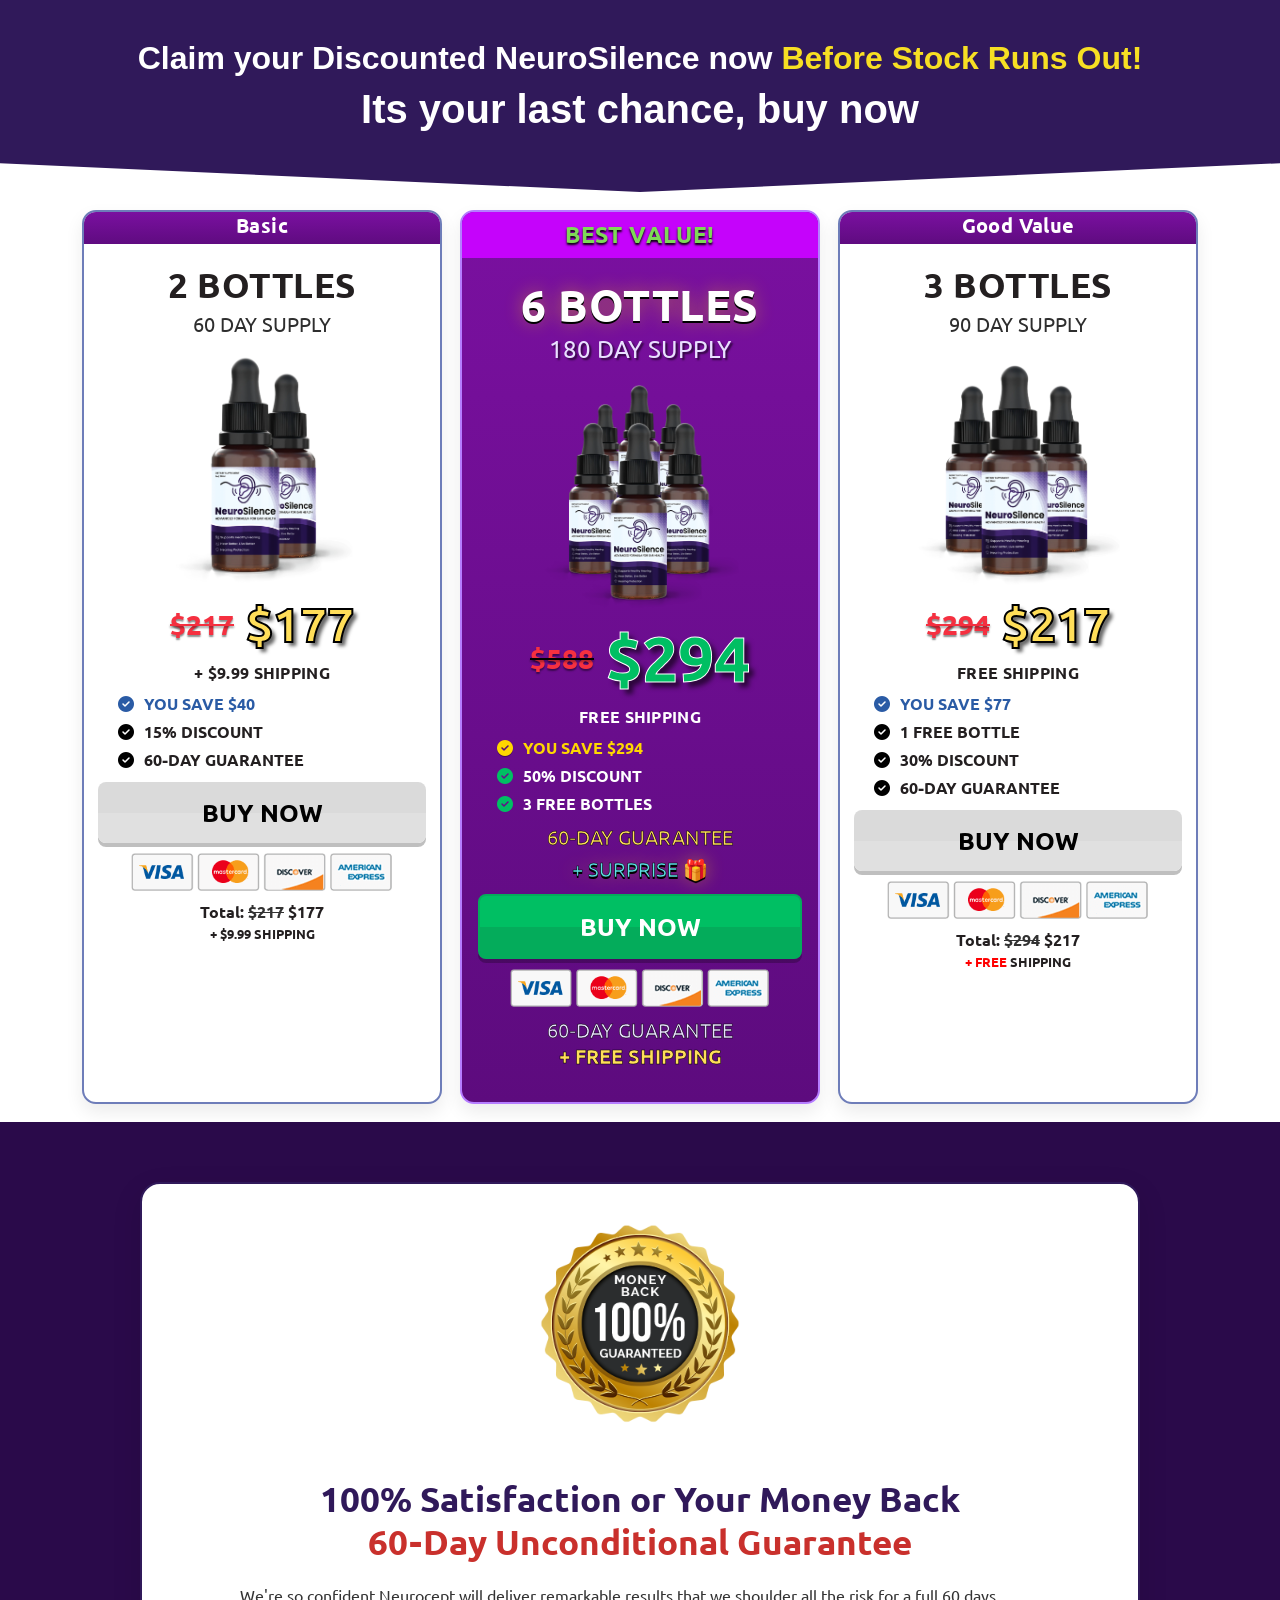
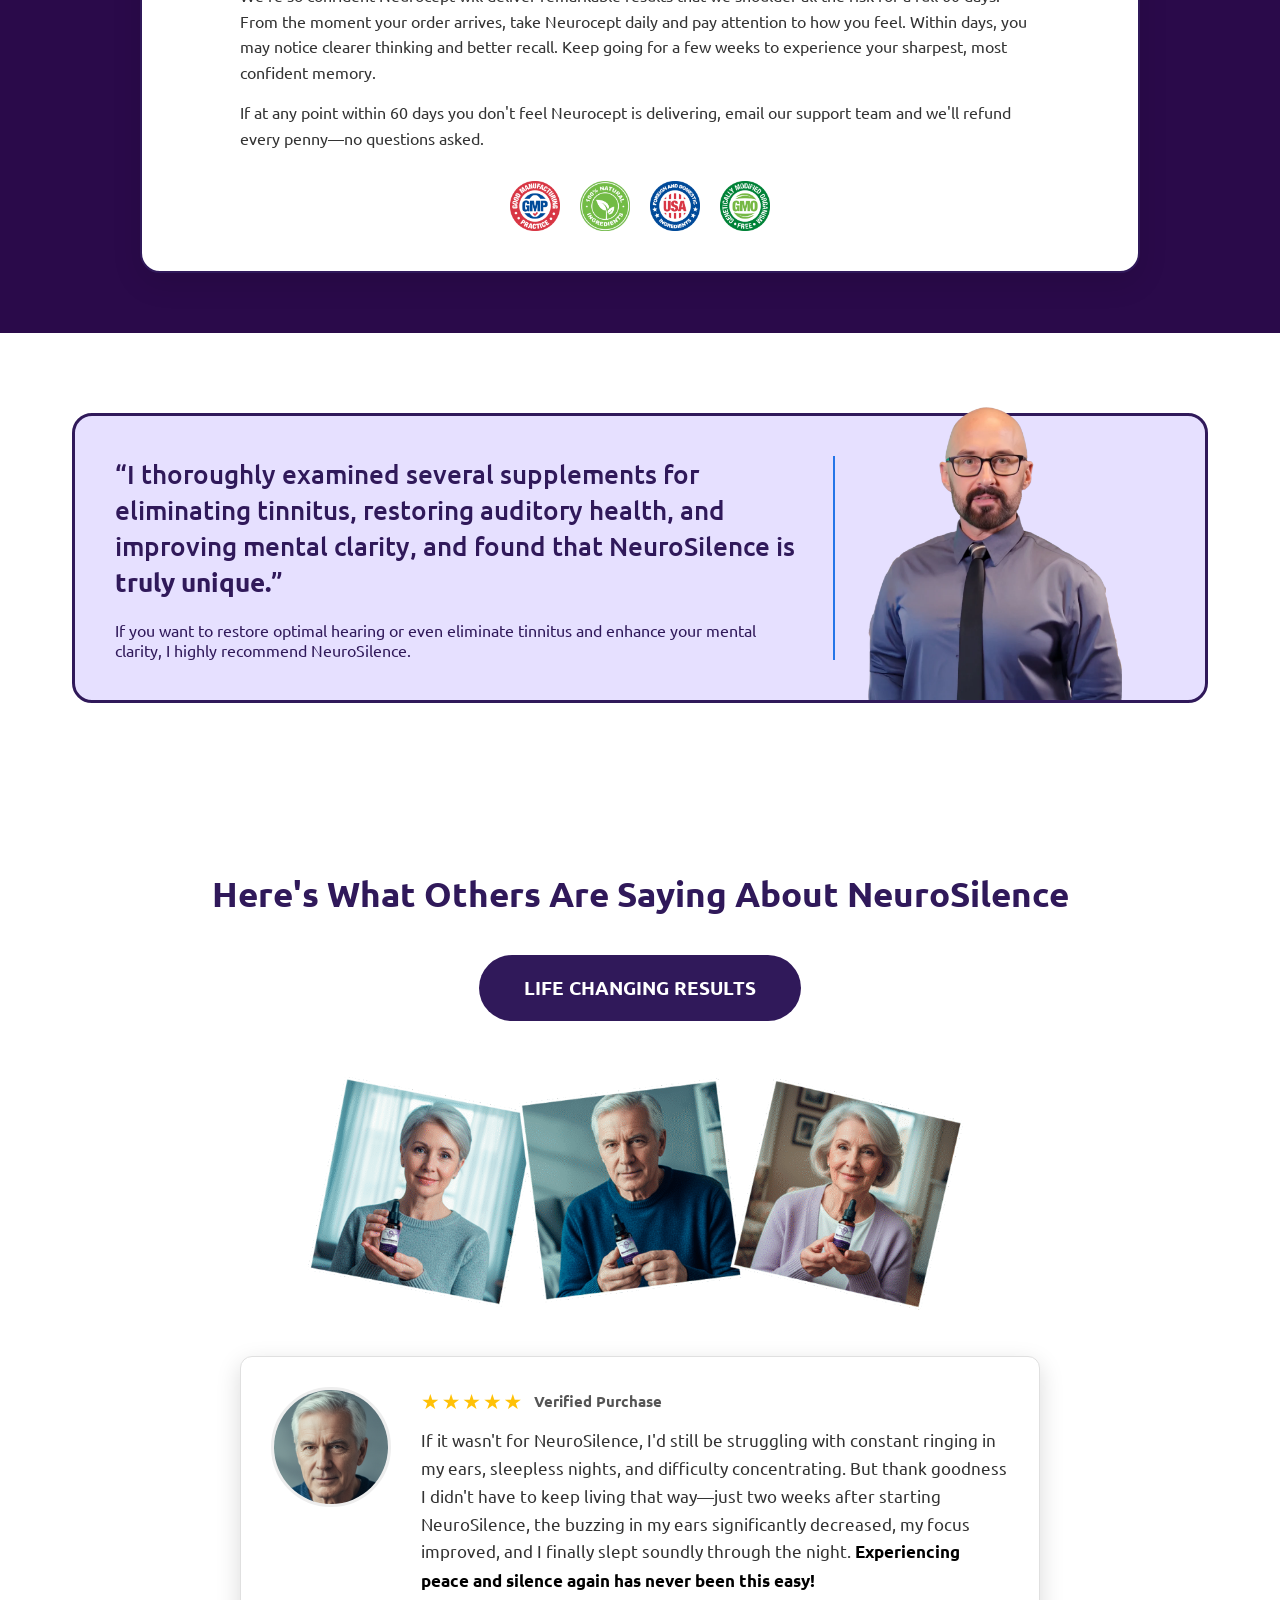
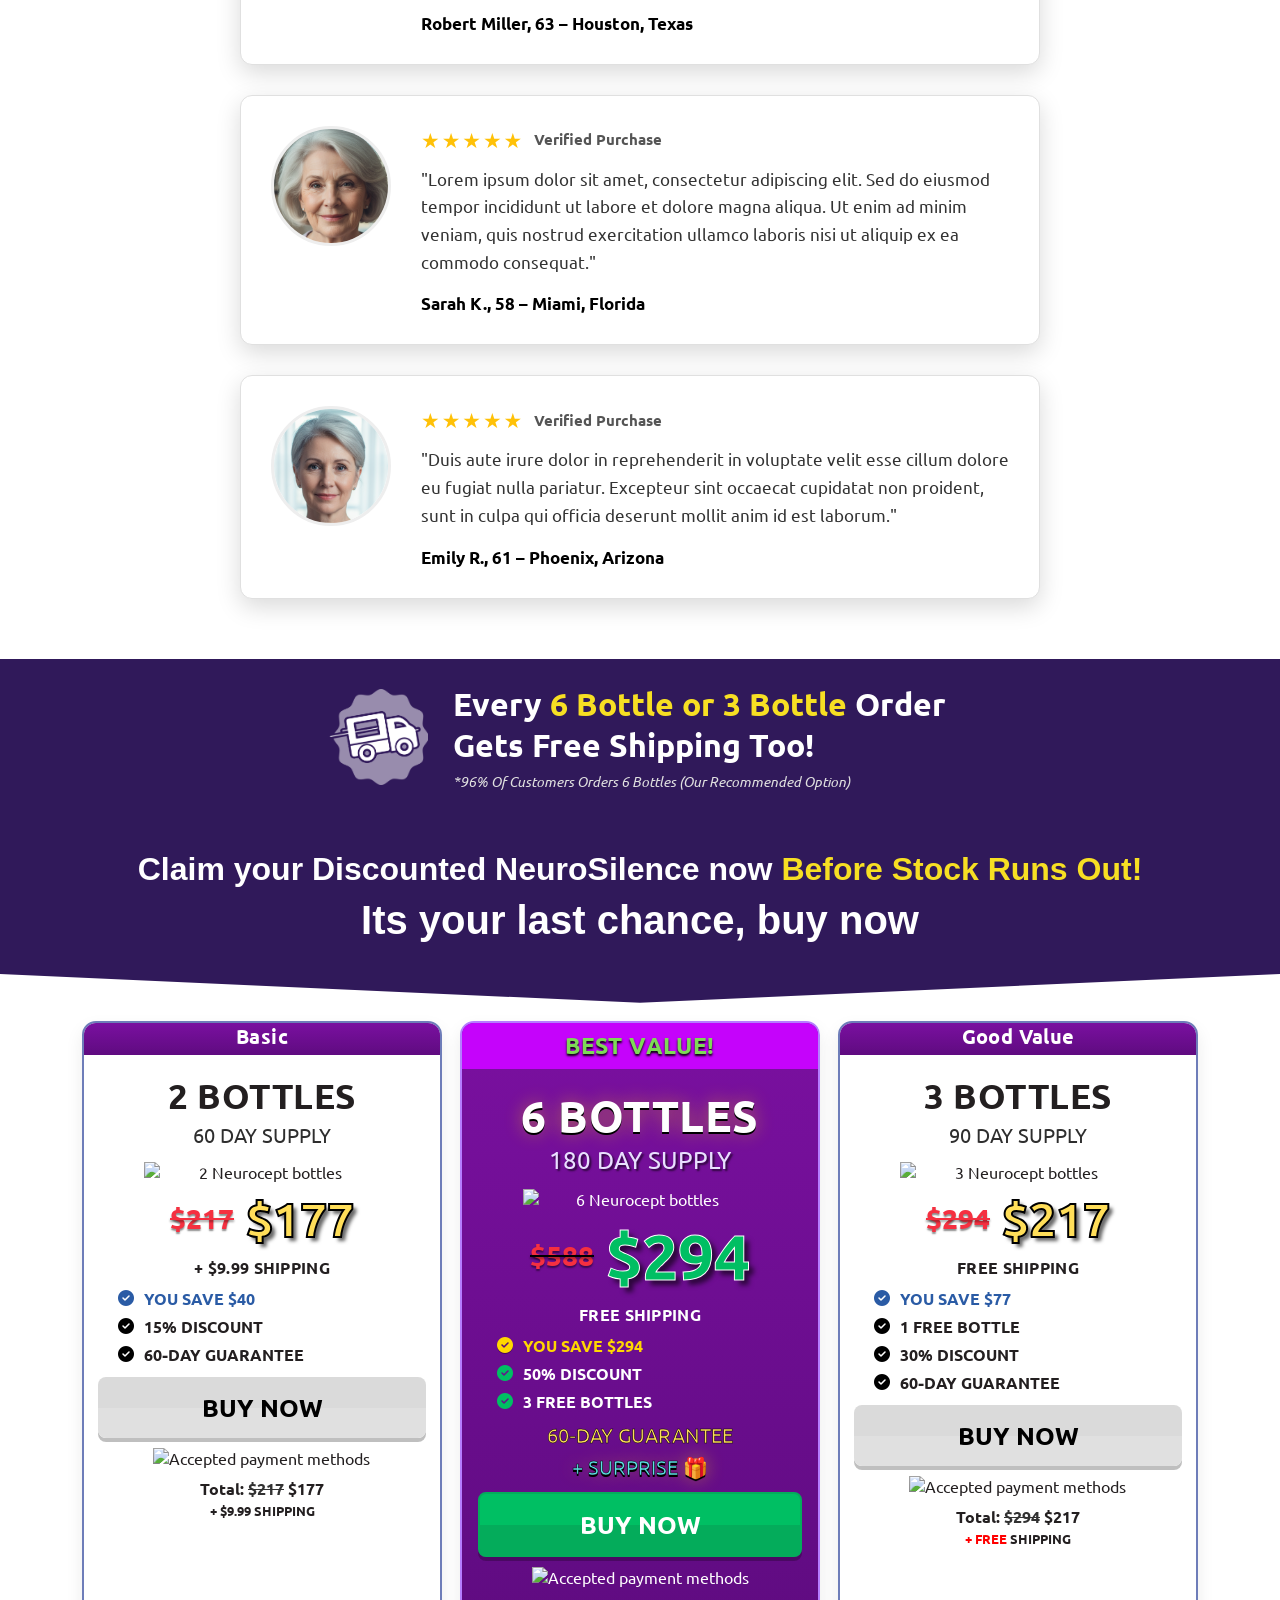
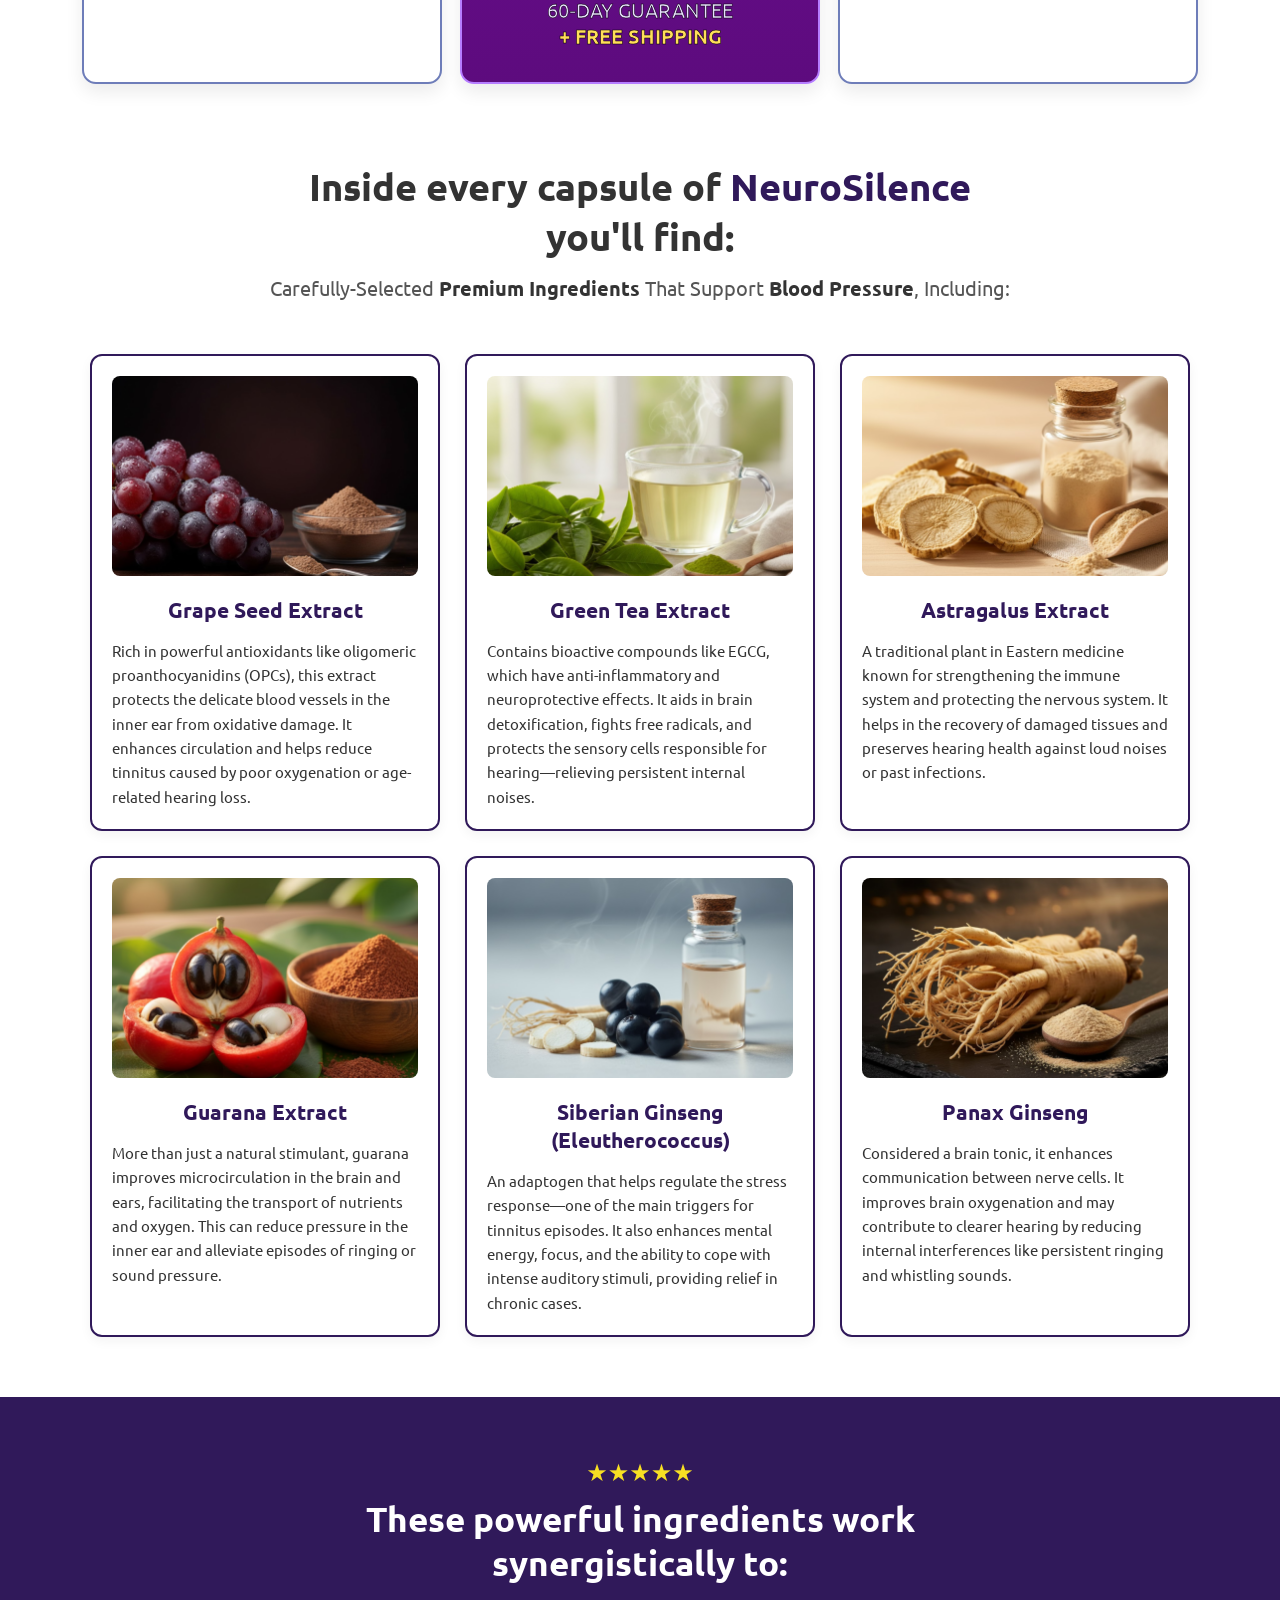
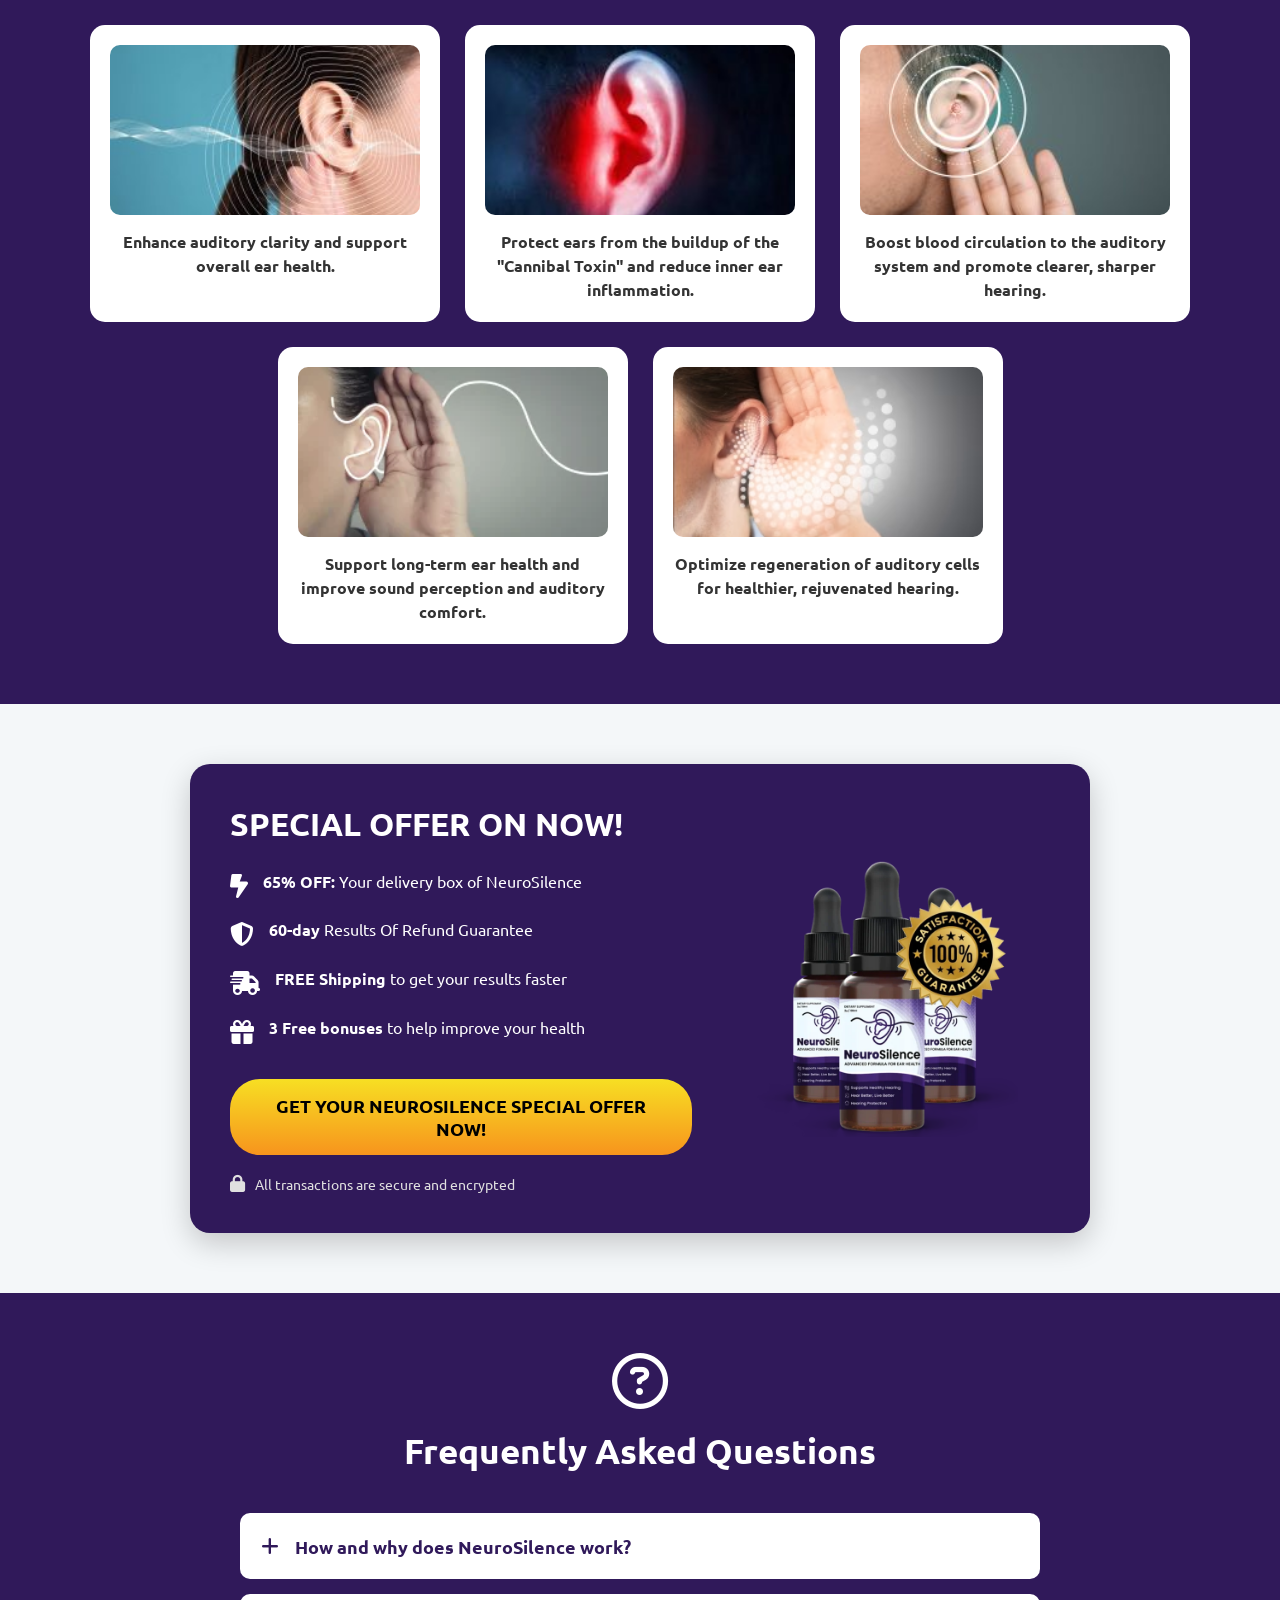
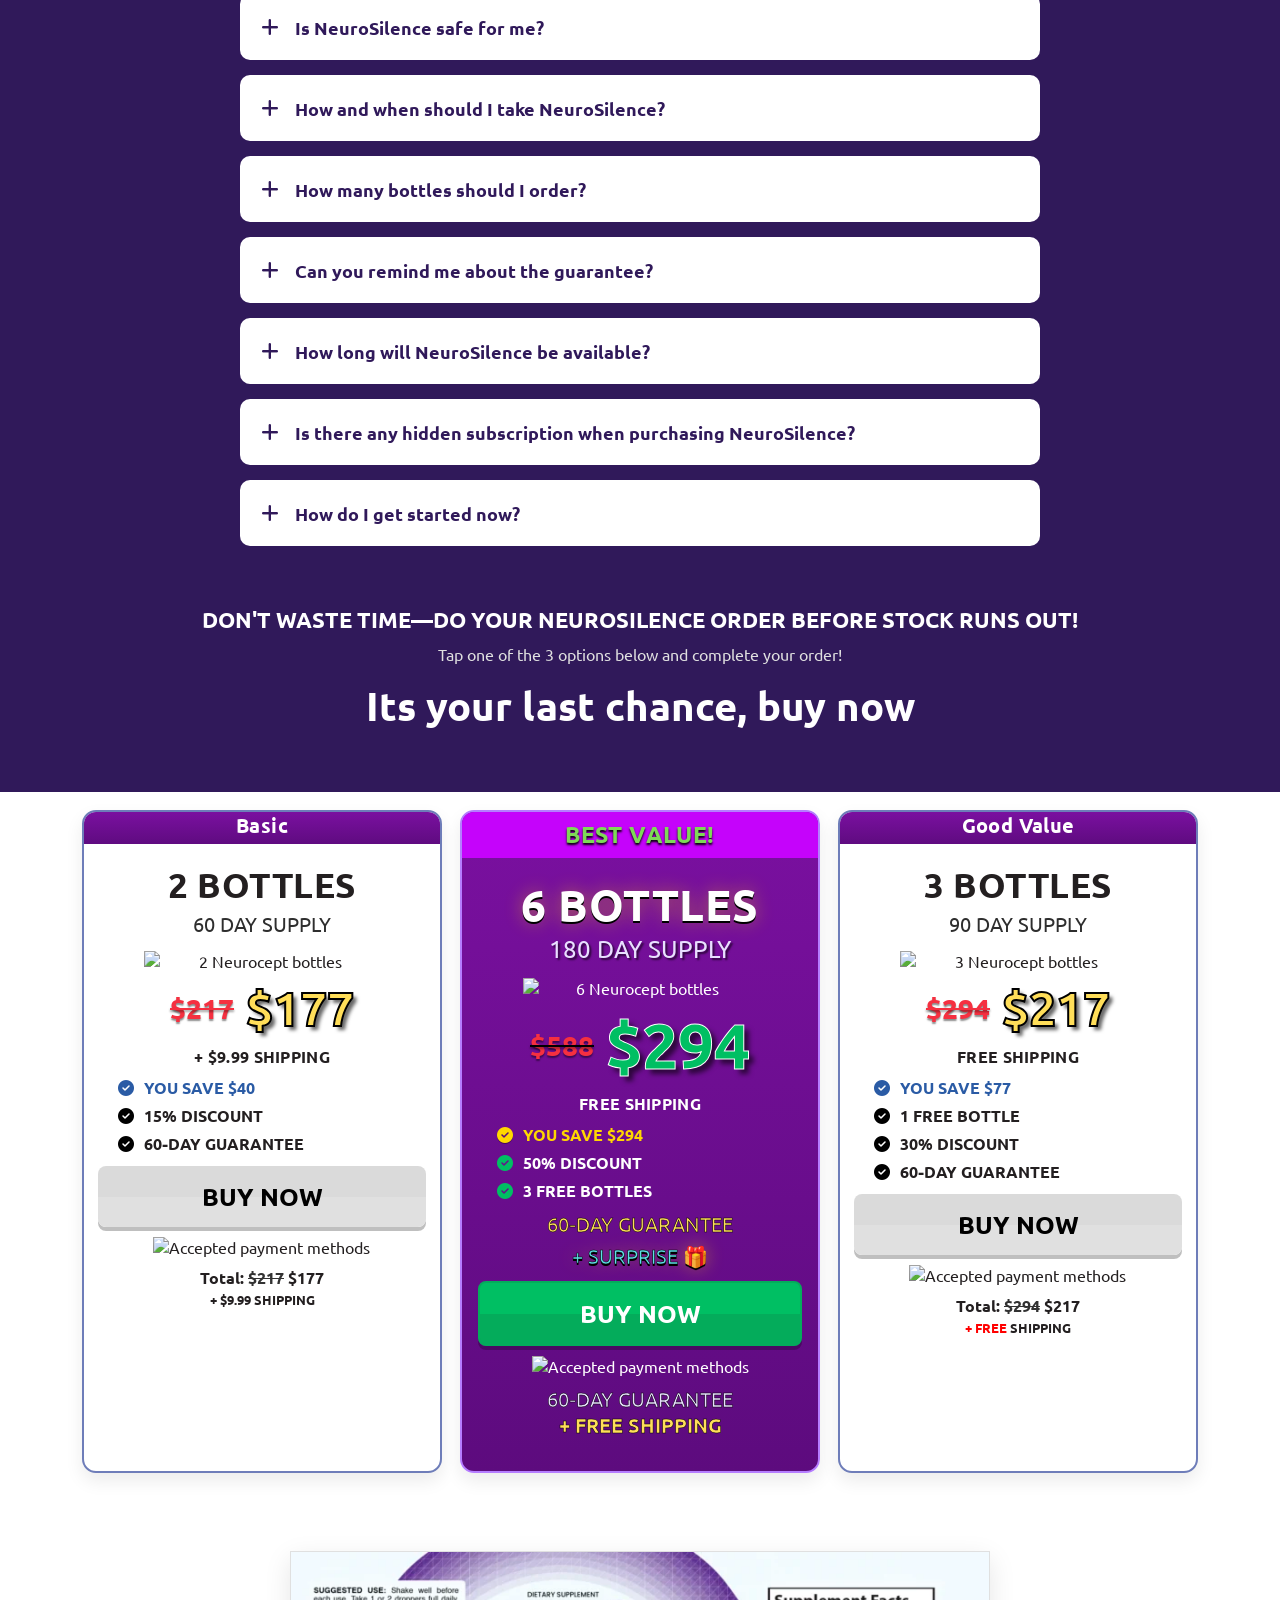
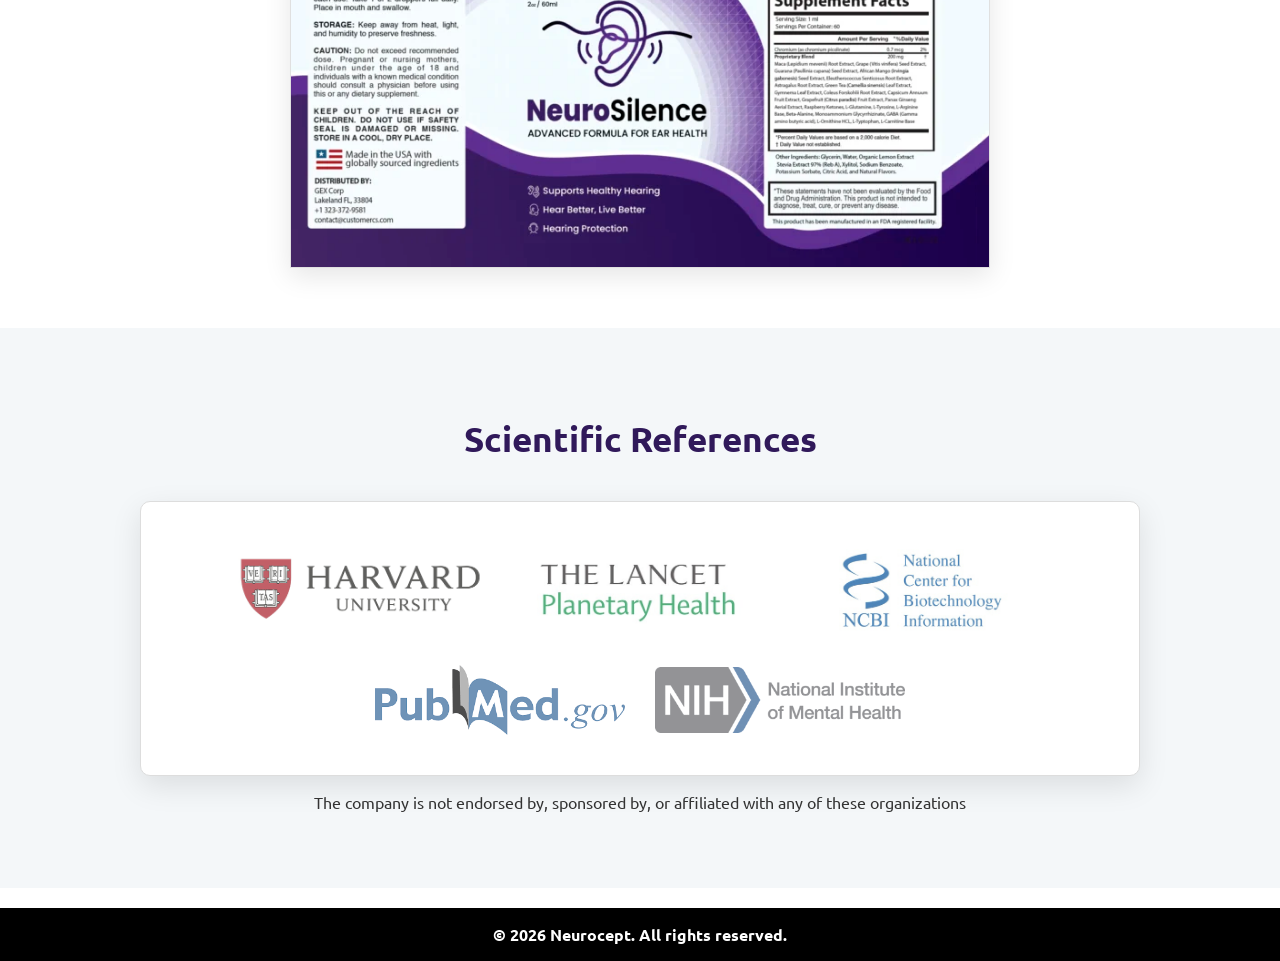
==== emag.html @ 7d9a9210 "Primeiro commit" ====
<!DOCTYPE html><html lang="en"><head>
    <meta charset="UTF-8">
    <meta name="viewport" content="width=device-width, initial-scale=1">
    <title>Neuro Silence</title>
    <meta name="description" content="Exclusive US DTC offers for Neurocept™. Save up to 50%, free US shipping on select bundles, 60‑Day money‑back guarantee.">
    <link rel="preconnect" href="https://fonts.gstatic.com" crossorigin="">
    <link href="https://fonts.googleapis.com/css2?family=Ubuntu:wght@400;700;800&display=swap" rel="stylesheet">
    <link rel="stylesheet" href="css/all.min_1.css">
    <link rel="stylesheet" href="css/styles.css">
    <base target="_top">
</head>

<body>
    <section class="promo-banner">
        <div class="banner-content">
            <h2>Claim your Discounted NeuroSilence now <span class="highlight">Before Stock Runs Out!</span></h2>
            <p>Its your last chance, buy now</p>
        </div>
    </section>

    <div class="ofertas-container" role="list" aria-label="Product bundles">

        <!-- LEFT: 2 bottles -->
        <article class="card card--side card--left" role="listitem" aria-labelledby="h-2b">
            <div class="card__kicker-less" id="h-2b">Basic</div>
            <div class="mobile" aria-label="2 bottles bundle">
                <div class="pote-mobile">
                    <div class="h3">2 BOTTLES</div>
                    <div class="sub">60 DAY SUPPLY</div>
                    <img class="pote" src="images/2.png" alt="2 Neurocept bottles">
                </div>
                <div class="pote-mobile">
                    <div style="display:flex;justify-content:center;align-items:center;gap:12px">
                        <div class="was"><s>$217</s></div>
                        <p class="now now--yellow" aria-label="Now one hundred and seventy seven dollars">$177</p>
                    </div>
                    <div class="ship">+ <strong>$9.99</strong> SHIPPING</div>
                    <ul class="bullets" aria-label="Key benefits">
                        <li style="color:#2a5ba5"><i class="fa-solid fa-circle-check check check--blue" aria-hidden="true"></i>YOU SAVE $40</li>
                        <li><i class="fa-solid fa-circle-check check check--black" aria-hidden="true"></i>15% DISCOUNT
                        </li>
                        <li><i class="fa-solid fa-circle-check check check--black" aria-hidden="true"></i>60‑DAY
                            GUARANTEE</li>
                    </ul>
                </div>
            </div>
            <a class="btn" href="#" data-click-path="/click/1" aria-label="Buy 2 bottles now">BUY NOW</a>
            <div class="cards-pay" aria-hidden="true">
                <img src="images/cards.webp" alt="Accepted payment methods">
            </div>
            <div class="total">Total: <s>$217</s> <strong>$177</strong> <br><small>+ $9.99 SHIPPING</small></div>
        </article>

        <!-- CENTER: 6 bottles (BEST VALUE) -->
        <article class="card card--best" role="listitem" aria-labelledby="h-6b">
            <div class="card__kickermain">BEST VALUE!</div>
            <div class="card__inner">
                <div class="mobile" aria-label="6 bottles bundle">
                    <div class="pote-mobile">
                        <div class="h3 h3--xl surprise-bounce" id="h-6b">6 BOTTLES</div>
                        <div class="sub-main">180 DAY SUPPLY</div>
                        <img class="pote" src="images/6.png" alt="6 Neurocept bottles">
                    </div>
                    <div class="pote-mobile">
                        <div style="display:flex;justify-content:center;align-items:center;gap:12px">
                            <div class="was"><s style="text-decoration-color:black">$588</s></div>
                            <p class="now now--green" aria-label="Now two hundred and ninety four dollars">$294</p>
                        </div>
                        <div class="ship"><strong>FREE <span style="color:white">SHIPPING</span></strong></div>
                        <ul class="bullets">
                            <li style="color:#ffd700"><i class="fa-solid fa-circle-check check check--yellow" aria-hidden="true"></i>YOU SAVE $294</li>
                            <li><i class="fa-solid fa-circle-check check check--green" aria-hidden="true"></i>50%
                                DISCOUNT</li>
                            <li><i class="fa-solid fa-circle-check check check--green" aria-hidden="true"></i>3 FREE
                                BOTTLES</li>
                        </ul>
                        <div class="sub" style="color:var(--yellow);margin:10px 0 4px;-webkit-text-stroke:.5px #000">
                            60‑DAY GUARANTEE</div>
                        <div class="sub surprise-bounce" style="color:#5CE1E6;-webkit-text-stroke:.5px #000">+ SURPRISE
                            🎁</div>
                    </div>
                </div>
                <a class="btn btn--green" href="#" data-click-path="/click/2" aria-label="Buy 6 bottles now">BUY
                    NOW</a>
                <div class="cards-pay" aria-hidden="true">
                    <img src="images/cards.webp" alt="Accepted payment methods">
                </div>
                <div class="sub" style="color:#e9e0ff;margin-top:8px;-webkit-text-stroke:.5px #000">60‑DAY GUARANTEE
                    <br><strong style="color: var(--yellow)">+ FREE SHIPPING</strong>
                </div>
            </div>
        </article>

        <!-- RIGHT: 3 bottles -->
        <article class="card card--side card--right" role="listitem" aria-labelledby="h-3b">
            <div class="card__kicker" id="h-3b">Good Value</div>
            <div class="mobile" aria-label="3 bottles bundle">
                <div class="pote-mobile">
                    <div class="h3">3 BOTTLES</div>
                    <div class="sub">90 DAY SUPPLY</div>
                    <img class="pote" src="images/3.png" alt="3 Neurocept bottles">
                </div>
                <div class="pote-mobile">
                    <div style="display:flex;justify-content:center;align-items:center;gap:12px">
                        <div class="was"><s>$294</s></div>
                        <p class="now now--yellow" aria-label="Now two hundred and seventeen dollars">$217</p>
                    </div>
                    <div class="ship"><strong>FREE SHIPPING</strong></div>
                    <ul class="bullets">
                        <li style="color:#2a5ba5"><i class="fa-solid fa-circle-check check check--blue" aria-hidden="true"></i>YOU SAVE $77</li>
                        <li><i class="fa-solid fa-circle-check check check--black" aria-hidden="true"></i>1 FREE BOTTLE
                        </li>
                        <li><i class="fa-solid fa-circle-check check check--black" aria-hidden="true"></i>30% DISCOUNT
                        </li>
                        <li><i class="fa-solid fa-circle-check check check--black" aria-hidden="true"></i>60‑DAY
                            GUARANTEE</li>
                    </ul>
                </div>
            </div>
            <a class="btn" href="#" data-click-path="/click/3" aria-label="Buy 3 bottles now">BUY NOW</a>
            <div class="cards-pay" aria-hidden="true">
                <img src="images/cards.webp" alt="Accepted payment methods">
            </div>
            <div class="total">Total: <s>$294</s> <strong>$217</strong> <br><small><span style="color:red">+ FREE</span>
                    SHIPPING</small></div>
        </article>

    </div>

    <section class="guarantee-section" aria-labelledby="g-title">
        <div class="guarantee-container">

            <div class="guarantee-badge">
                <img src="images/guarantee-badge.webp" alt="60‑day Guarantee Badge">
            </div>

            <h2 id="g-title" class="guarantee-title">100% Satisfaction or Your Money Back<br>
                <span class="red-highlight">60‑Day Unconditional Guarantee</span>
            </h2>

            <div class="guarantee-text">
                <p>We're so confident Neurocept will deliver remarkable results that we shoulder all the risk for a
                    full 60 days. From the moment your order arrives, take Neurocept daily and pay attention to how
                    you feel. Within days, you may notice clearer thinking and better recall. Keep going for a few
                    weeks to experience your sharpest, most confident memory.</p>
                <p>If at any point within 60 days you don't feel Neurocept is delivering, email our support team and
                    we'll refund every penny—no questions asked.</p>
            </div>

            <div class="trust-badges" aria-label="Trust badges">
                <img src="images/gmp.png" alt="GMP Certified">
                <img src="images/nat.png" alt="Natural Ingredients">
                <img src="images/foreign.png" alt="Made in USA">
                <img src="images/gmo.png" alt="Non‑GMO">
            </div>

        </div>
    </section>

    <section class="expert-endorsement section-padding">
        <div class="container">
            <div class="endorsement-box">

                <div class="endorsement-text">
                    <p class="quote">
                        “I thoroughly examined several supplements for eliminating tinnitus, restoring auditory health,
                        and improving mental clarity, and found that NeuroSilence is <strong>truly unique.</strong>”
                    </p>
                    <p class="recommendation">
                        If you want to restore optimal hearing or even eliminate tinnitus and enhance your mental
                        clarity, I highly recommend NeuroSilence.
                    </p>
                </div>

                <div class="endorsement-image">
                    <img src="images/expert.webp" alt="Especialista em Saúde Auditiva">
                </div>

            </div>
        </div>
    </section>

    <section class="social-proof-section">
        <div class="container">

            <div class="social-proof-header">
                <h2 class="section-title">Here's What Others Are Saying About NeuroSilence</h2>
                <p class="section-badge">Life Changing Results</p>
            </div>

            <div class="testimonial-image-cluster">
                <img src="images/img.png" alt="Clientes Satisfeitos NeuroSilence">
            </div>

            <div class="testimonial-list">

                <div class="testimonial-card">
                    <div class="testimonial-avatar">
                        <img src="images/man.png" alt="Robert Miller">
                    </div>
                    <div class="testimonial-content">
                        <div class="rating-header">
                            <span class="stars">★★★★★</span>
                            <span class="verified">Verified Purchase</span>
                        </div>
                        <p class="testimonial-text">
                            If it wasn't for NeuroSilence, I'd still be struggling with constant ringing in my ears,
                            sleepless nights, and difficulty concentrating. But thank goodness I didn't have to keep
                            living that way—just two weeks after starting NeuroSilence, the buzzing in my ears
                            significantly decreased, my focus improved, and I finally slept soundly through the night.
                            <strong>Experiencing peace and silence again has never been this easy!</strong>
                        </p>
                        <p class="testimonial-author">
                            Robert Miller, 63 – Houston, Texas
                        </p>
                    </div>
                </div>

                <div class="testimonial-card">
                    <div class="testimonial-avatar">
                        <img src="images/woman.png" alt="Sarah K.">
                    </div>
                    <div class="testimonial-content">
                        <div class="rating-header">
                            <span class="stars">★★★★★</span>
                            <span class="verified">Verified Purchase</span>
                        </div>
                        <p class="testimonial-text">
                            "Lorem ipsum dolor sit amet, consectetur adipiscing elit. Sed do eiusmod tempor incididunt
                            ut labore et dolore magna aliqua. Ut enim ad minim veniam, quis nostrud exercitation ullamco
                            laboris nisi ut aliquip ex ea commodo consequat."
                        </p>
                        <p class="testimonial-author">
                            Sarah K., 58 – Miami, Florida
                        </p>
                    </div>
                </div>

                <div class="testimonial-card">
                    <div class="testimonial-avatar">
                        <img src="images/woman2.png" alt="Emily R.">
                    </div>
                    <div class="testimonial-content">
                        <div class="rating-header">
                            <span class="stars">★★★★★</span>
                            <span class="verified">Verified Purchase</span>
                        </div>
                        <p class="testimonial-text">
                            "Duis aute irure dolor in reprehenderit in voluptate velit esse cillum dolore eu fugiat
                            nulla pariatur. Excepteur sint occaecat cupidatat non proident, sunt in culpa qui officia
                            deserunt mollit anim id est laborum."
                        </p>
                        <p class="testimonial-author">
                            Emily R., 61 – Phoenix, Arizona
                        </p>
                    </div>
                </div>

            </div>
        </div>
    </section>

    <section class="shipping-promo-section">
        <div class="container">
            <div class="shipping-promo-content">
                <div class="shipping-icon">
                    <img src="images/carro.webp" alt="Frete Grátis">
                </div>
                <div class="shipping-text">
                    <p class="main-text">Every <strong>6 Bottle or 3 Bottle</strong> Order Gets Free Shipping Too!</p>
                    <p class="sub-text">*96% Of Customers Orders 6 Bottles (Our Recommended Option)</p>
                </div>
            </div>
        </div>
    </section>

    <section class="promo-banner">
        <div class="banner-content">
            <h2>Claim your Discounted NeuroSilence now <span class="highlight">Before Stock Runs Out!</span></h2>
            <p>Its your last chance, buy now</p>
        </div>
    </section>

    <div class="ofertas-container" role="list" aria-label="Product bundles">

        <!-- LEFT: 2 bottles -->
        <article class="card card--side card--left" role="listitem" aria-labelledby="h-2b">
            <div class="card__kicker-less" id="h-2b">Basic</div>
            <div class="mobile" aria-label="2 bottles bundle">
                <div class="pote-mobile">
                    <div class="h3">2 BOTTLES</div>
                    <div class="sub">60 DAY SUPPLY</div>
                    <img class="pote" src="2.png" alt="2 Neurocept bottles">
                </div>
                <div class="pote-mobile">
                    <div style="display:flex;justify-content:center;align-items:center;gap:12px">
                        <div class="was"><s>$217</s></div>
                        <p class="now now--yellow" aria-label="Now one hundred and seventy seven dollars">$177</p>
                    </div>
                    <div class="ship">+ <strong>$9.99</strong> SHIPPING</div>
                    <ul class="bullets" aria-label="Key benefits">
                        <li style="color:#2a5ba5"><i class="fa-solid fa-circle-check check check--blue" aria-hidden="true"></i>YOU SAVE $40</li>
                        <li><i class="fa-solid fa-circle-check check check--black" aria-hidden="true"></i>15% DISCOUNT
                        </li>
                        <li><i class="fa-solid fa-circle-check check check--black" aria-hidden="true"></i>60‑DAY
                            GUARANTEE</li>
                    </ul>
                </div>
            </div>
            <a class="btn" href="https://lp.neutrau.site/click/1" aria-label="Buy 2 bottles now">BUY NOW</a>
            <div class="cards-pay" aria-hidden="true">
                <img src="cards.webp" alt="Accepted payment methods">
            </div>
            <div class="total">Total: <s>$217</s> <strong>$177</strong> <br><small>+ $9.99 SHIPPING</small></div>
        </article>

        <!-- CENTER: 6 bottles (BEST VALUE) -->
        <article class="card card--best" role="listitem" aria-labelledby="h-6b">
            <div class="card__kickermain">BEST VALUE!</div>
            <div class="card__inner">
                <div class="mobile" aria-label="6 bottles bundle">
                    <div class="pote-mobile">
                        <div class="h3 h3--xl surprise-bounce" id="h-6b">6 BOTTLES</div>
                        <div class="sub-main">180 DAY SUPPLY</div>
                        <img class="pote" src="6.png" alt="6 Neurocept bottles">
                    </div>
                    <div class="pote-mobile">
                        <div style="display:flex;justify-content:center;align-items:center;gap:12px">
                            <div class="was"><s style="text-decoration-color:black">$588</s></div>
                            <p class="now now--green" aria-label="Now two hundred and ninety four dollars">$294</p>
                        </div>
                        <div class="ship"><strong>FREE <span style="color:white">SHIPPING</span></strong></div>
                        <ul class="bullets">
                            <li style="color:#ffd700"><i class="fa-solid fa-circle-check check check--yellow" aria-hidden="true"></i>YOU SAVE $294</li>
                            <li><i class="fa-solid fa-circle-check check check--green" aria-hidden="true"></i>50%
                                DISCOUNT</li>
                            <li><i class="fa-solid fa-circle-check check check--green" aria-hidden="true"></i>3 FREE
                                BOTTLES</li>
                        </ul>
                        <div class="sub" style="color:var(--yellow);margin:10px 0 4px;-webkit-text-stroke:.5px #000">
                            60‑DAY GUARANTEE</div>
                        <div class="sub surprise-bounce" style="color:#5CE1E6;-webkit-text-stroke:.5px #000">+ SURPRISE
                            🎁</div>
                    </div>
                </div>
                <a class="btn btn--green" href="https://lp.neutrau.site/click/2" aria-label="Buy 6 bottles now">BUY
                    NOW</a>
                <div class="cards-pay" aria-hidden="true">
                    <img src="cards.webp" alt="Accepted payment methods">
                </div>
                <div class="sub" style="color:#e9e0ff;margin-top:8px;-webkit-text-stroke:.5px #000">60‑DAY GUARANTEE
                    <br><strong style="color: var(--yellow)">+ FREE SHIPPING</strong>
                </div>
            </div>
        </article>

        <!-- RIGHT: 3 bottles -->
        <article class="card card--side card--right" role="listitem" aria-labelledby="h-3b">
            <div class="card__kicker" id="h-3b">Good Value</div>
            <div class="mobile" aria-label="3 bottles bundle">
                <div class="pote-mobile">
                    <div class="h3">3 BOTTLES</div>
                    <div class="sub">90 DAY SUPPLY</div>
                    <img class="pote" src="3.png" alt="3 Neurocept bottles">
                </div>
                <div class="pote-mobile">
                    <div style="display:flex;justify-content:center;align-items:center;gap:12px">
                        <div class="was"><s>$294</s></div>
                        <p class="now now--yellow" aria-label="Now two hundred and seventeen dollars">$217</p>
                    </div>
                    <div class="ship"><strong>FREE SHIPPING</strong></div>
                    <ul class="bullets">
                        <li style="color:#2a5ba5"><i class="fa-solid fa-circle-check check check--blue" aria-hidden="true"></i>YOU SAVE $77</li>
                        <li><i class="fa-solid fa-circle-check check check--black" aria-hidden="true"></i>1 FREE BOTTLE
                        </li>
                        <li><i class="fa-solid fa-circle-check check check--black" aria-hidden="true"></i>30% DISCOUNT
                        </li>
                        <li><i class="fa-solid fa-circle-check check check--black" aria-hidden="true"></i>60‑DAY
                            GUARANTEE</li>
                    </ul>
                </div>
            </div>
            <a class="btn" href="https://lp.neutrau.site/click/3" aria-label="Buy 3 bottles now">BUY NOW</a>
            <div class="cards-pay" aria-hidden="true">
                <img src="cards.webp" alt="Accepted payment methods">
            </div>
            <div class="total">Total: <s>$294</s> <strong>$217</strong> <br><small><span style="color:red">+ FREE</span>
                    SHIPPING</small></div>
        </article>

    </div>

    <section class="ingredients-section">
        <div class="container">

            <div class="ingredients-header">
                <h2 class="section-title">
                    Inside every capsule of <span>NeuroSilence</span> you'll find:
                </h2>
                <p class="section-subtitle">
                    Carefully-Selected <span>Premium Ingredients</span> That Support <span>Blood Pressure</span>,
                    Including:
                </p>
            </div>

            <div class="ingredients-grid">

                <div class="ingredient-card">
                    <img src="images/grape.png" alt="Grape Seed Extract" class="ingredient-image">
                    <h3 class="ingredient-title">Grape Seed Extract</h3>
                    <p class="ingredient-description">
                        Rich in powerful antioxidants like oligomeric proanthocyanidins (OPCs), this extract protects
                        the delicate blood vessels in the inner ear from oxidative damage. It enhances circulation and
                        helps reduce tinnitus caused by poor oxygenation or age-related hearing loss.
                    </p>
                </div>

                <div class="ingredient-card">
                    <img src="images/greentea.png" alt="Green Tea Extract" class="ingredient-image">
                    <h3 class="ingredient-title">Green Tea Extract</h3>
                    <p class="ingredient-description">
                        Contains bioactive compounds like EGCG, which have anti-inflammatory and neuroprotective
                        effects. It aids in brain detoxification, fights free radicals, and protects the sensory cells
                        responsible for hearing—relieving persistent internal noises.
                    </p>
                </div>

                <div class="ingredient-card">
                    <img src="images/astragalus.png" alt="Astragalus Extract" class="ingredient-image">
                    <h3 class="ingredient-title">Astragalus Extract</h3>
                    <p class="ingredient-description">
                        A traditional plant in Eastern medicine known for strengthening the immune system and protecting
                        the nervous system. It helps in the recovery of damaged tissues and preserves hearing health
                        against loud noises or past infections.
                    </p>
                </div>

                <div class="ingredient-card">
                    <img src="images/guarana.png" alt="Guarana Extract" class="ingredient-image">
                    <h3 class="ingredient-title">Guarana Extract</h3>
                    <p class="ingredient-description">
                        More than just a natural stimulant, guarana improves microcirculation in the brain and ears,
                        facilitating the transport of nutrients and oxygen. This can reduce pressure in the inner ear
                        and alleviate episodes of ringing or sound pressure.
                    </p>
                </div>

                <div class="ingredient-card">
                    <img src="images/siberian.png" alt="Siberian Ginseng" class="ingredient-image">
                    <h3 class="ingredient-title">Siberian Ginseng (Eleutherococcus)</h3>
                    <p class="ingredient-description">
                        An adaptogen that helps regulate the stress response—one of the main triggers for tinnitus
                        episodes. It also enhances mental energy, focus, and the ability to cope with intense auditory
                        stimuli, providing relief in chronic cases.
                    </p>
                </div>

                <div class="ingredient-card">
                    <img src="images/ginseng.png" alt="Panax Ginseng" class="ingredient-image">
                    <h3 class="ingredient-title">Panax Ginseng</h3>
                    <p class="ingredient-description">
                        Considered a brain tonic, it enhances communication between nerve cells. It improves brain
                        oxygenation and may contribute to clearer hearing by reducing internal interferences like
                        persistent ringing and whistling sounds.
                    </p>
                </div>

            </div>
        </div>
    </section>

    <section class="benefits-section">
        <div class="container">

            <div class="benefits-header">
                <p class="stars">★★★★★</p>
                <h2 class="section-title">These powerful ingredients work synergistically to:</h2>
            </div>

            <div class="benefits-grid">

                <div class="benefit-card">
                    <img src="images/enhance.jpg" alt="Auditory Clarity" class="benefit-image">
                    <p class="benefit-description">
                        Enhance auditory clarity and support overall ear health.
                    </p>
                </div>

                <div class="benefit-card">
                    <img src="images/protect.jpeg" alt="Protect Ears" class="benefit-image">
                    <p class="benefit-description">
                        Protect ears from the buildup of the "Cannibal Toxin" and reduce inner ear inflammation.
                    </p>
                </div>

                <div class="benefit-card">
                    <img src="images/boostblood.jpg" alt="Blood Circulation" class="benefit-image">
                    <p class="benefit-description">
                        Boost blood circulation to the auditory system and promote clearer, sharper hearing.
                    </p>
                </div>

                <div class="benefit-card">
                    <img src="images/supportlong.webp" alt="Long-term Health" class="benefit-image">
                    <p class="benefit-description">
                        Support long-term ear health and improve sound perception and auditory comfort.
                    </p>
                </div>

                <div class="benefit-card">
                    <img src="images/optimize.avif" alt="Cell Regeneration" class="benefit-image">
                    <p class="benefit-description">
                        Optimize regeneration of auditory cells for healthier, rejuvenated hearing.
                    </p>
                </div>

            </div>
        </div>
    </section>

    <section class="special-offer-section">
        <div class="offer-box">

            <div class="offer-content">
                <h2 class="offer-title">SPECIAL OFFER ON NOW!</h2>

                <ul class="offer-features">
                    <li>
                        <i class="offer-icon fa-solid fa-bolt-lightning"></i>
                        <p><strong>65% OFF:</strong> Your delivery box of NeuroSilence</p>
                    </li>
                    <li>
                        <i class="offer-icon fa-solid fa-shield-halved"></i>
                        <p><strong>60-day</strong> Results Of Refund Guarantee</p>
                    </li>
                    <li>
                        <i class="offer-icon fa-solid fa-truck-fast"></i>
                        <p><strong>FREE Shipping</strong> to get your results faster</p>
                    </li>
                    <li>
                        <i class="offer-icon fa-solid fa-gift"></i>
                        <p><strong>3 Free bonuses</strong> to help improve your health</p>
                    </li>
                </ul>

                <a href="https://lp.neutrau.site/click/2" class="offer-cta-button">GET YOUR NEUROSILENCE SPECIAL OFFER
                    NOW!</a>

                <div class="offer-security">
                    <i class="offer-icon-small fa-solid fa-lock"></i>
                    <p>All transactions are secure and encrypted</p>
                </div>
            </div>

            <div class="offer-image">
                <img src="images/specialoffer.webp" alt="NeuroSilence Special Offer">
            </div>

        </div>
    </section>

    <section class="faq-section">
        <div class="container">

            <div class="faq-header">
                <i class="faq-icon fa-regular fa-circle-question"></i>
                <h2 class="section-title">Frequently Asked Questions</h2>
            </div>

            <div class="faq-accordion">

                <details class="faq-item">
                    <summary class="faq-question">
                        <span class="icon-wrapper">
                            <i class="icon-plus fa-solid fa-plus"></i>
                            <i class="icon-minus fa-solid fa-minus"></i>
                        </span>
                        <span>How and why does NeuroSilence work?</span>
                    </summary>
                    <div class="faq-answer">
                        <p>NeuroSilence combines neuroprotective amino acids, natural plant extracts, and
                            brain-supporting compounds designed to <b>reduce the intensity of tinnitus and restore
                                internal balance.</b></p>
                        <p>Its formula works on multiple levels: it helps improve circulation in the inner ear,
                            <b>reduces inflammation in auditory pathways, and supports the brain’s ability to filter and
                                process sound correctly.</b>
                        </p>
                        <p>Over time, this may diminish ringing, buzzing, or hissing sounds that disrupt your focus and
                            <b>quality of life.</b>
                        </p>
                    </div>
                </details>

                <details class="faq-item">
                    <summary class="faq-question">
                        <span class="icon-wrapper">
                            <i class="icon-plus fa-solid fa-plus"></i>
                            <i class="icon-minus fa-solid fa-minus"></i>
                        </span>
                        <span>Is NeuroSilence safe for me?</span>
                    </summary>
                    <div class="faq-answer">
                        <p><b>Yes.</b> NeuroSilence <b>is produced in the United States in FDA-registered, GMP-certified
                                facilities.</b> Its formula contains only natural, stimulant-free, and gluten-free
                            ingredients — without any artificial additives or harmful substances.</p>
                        <p><b>All ingredients are rigorously tested for quality and safety</b>, and no significant side
                            effects have been reported by users.</p>
                        <p>However, if you are pregnant, nursing, taking long-term medication, or have a medical
                            condition, we recommend showing the label to your doctor before starting, <b>just as a
                                precaution.</b></p>
                    </div>
                </details>

                <details class="faq-item">
                    <summary class="faq-question">
                        <span class="icon-wrapper">
                            <i class="icon-plus fa-solid fa-plus"></i>
                            <i class="icon-minus fa-solid fa-minus"></i>
                        </span>
                        <span>How and when should I take NeuroSilence?</span>
                    </summary>
                    <div class="faq-answer">
                        <p><b>We recommend taking 1 full dropper daily</b> (or up to 2 if needed). Shake well before
                            each use, <b>place the liquid in your mouth, and swallow.</b></p>
                        <p>This straightforward sublingual delivery method allows <b>for quicker absorption of the
                                active ingredients</b>, helping to reduce internal noise, support healthy hearing, and
                            <b>enhance auditory clarity throughout the day.</b>
                        </p>
                    </div>
                </details>

                <details class="faq-item">
                    <summary class="faq-question">
                        <span class="icon-wrapper">
                            <i class="icon-plus fa-solid fa-plus"></i>
                            <i class="icon-minus fa-solid fa-minus"></i>
                        </span>
                        <span>How many bottles should I order?</span>
                    </summary>
                    <div class="faq-answer">
                        <p>Most of <b>our customers choose the 6-bottle kit</b>—which covers a full 6-month treatment,
                            <b>includes free shipping, and offers the biggest discount per unit.</b>
                        </p>
                        <p>This time frame is ideal for allowing the ingredients to work consistently in your system,
                            reduce tinnitus symptoms, and support long-term brain and hearing function.</p>
                        <p><b>The longer you use it, the more consistent and lasting the results.</b></p>
                    </div>
                </details>

                <details class="faq-item">
                    <summary class="faq-question">
                        <span class="icon-wrapper">
                            <i class="icon-plus fa-solid fa-plus"></i>
                            <i class="icon-minus fa-solid fa-minus"></i>
                        </span>
                        <span>Can you remind me about the guarantee?</span>
                    </summary>
                    <div class="faq-answer">
                        <p>Absolutely! NeuroSilence is backed by <b>an unconditional 60-day guarantee.</b> That means
                            you have two full months to test the product at your own pace.</p>
                        <p>If you don’t experience noticeable improvements in sound clarity, <b>tinnitus reduction, or
                                overall mental calm</b>—or even if you’re simply not satisfied—<b>we’ll refund 100% of
                                your money. No questions asked.</b></p>
                    </div>
                </details>

                <details class="faq-item">
                    <summary class="faq-question">
                        <span class="icon-wrapper">
                            <i class="icon-plus fa-solid fa-plus"></i>
                            <i class="icon-minus fa-solid fa-minus"></i>
                        </span>
                        <span>How long will NeuroSilence be available?</span>
                    </summary>
                    <div class="faq-answer">
                        <p>Our mission is to bring lasting relief to people struggling with tinnitus—especially those
                            who’ve been told to “just live with it.”</p>
                        <p>However, since <b>we use imported natural ingredients</b> and maintain small-batch production
                            for quality control, <b>stock is limited and can run out quickly.</b></p>
                        <p>If you’re seeing this page online, <b>we recommend securing your kit today</b>, while
                            supplies last.</p>
                    </div>
                </details>

                <details class="faq-item">
                    <summary class="faq-question">
                        <span class="icon-wrapper">
                            <i class="icon-plus fa-solid fa-plus"></i>
                            <i class="icon-minus fa-solid fa-minus"></i>
                        </span>
                        <span>Is there any hidden subscription when purchasing NeuroSilence?</span>
                    </summary>
                    <div class="faq-answer">
                        <p><b>Not at all!</b></p>
                        <p>Your purchase is a one-time order, with no automatic renewals, hidden fees, or surprise
                            charges.</p>
                        <p>And if you ever have questions, <b>our support team is ready to assist you with complete
                                transparency and care.</b></p>
                    </div>
                </details>

                <details class="faq-item">
                    <summary class="faq-question">
                        <span class="icon-wrapper">
                            <i class="icon-plus fa-solid fa-plus"></i>
                            <i class="icon-minus fa-solid fa-minus"></i>
                        </span>
                        <span>How do I get started now?</span>
                    </summary>
                    <div class="faq-answer">
                        <p>It’s simple. <b>Click the button below to access our secure checkout page.</b> Select your
                            kit (we recommend the 6-bottle option for best results), fill out your information, and
                            we’ll ship your NeuroSilence supply <b>directly to your door as soon as possible.</b></p>
                    </div>
                </details>

            </div>
            <div class="faq-final-cta">
                <h3 class="cta-title">DON'T WASTE TIME—DO YOUR NEUROSILENCE ORDER BEFORE STOCK RUNS OUT!</h3>
                <p class="cta-subtitle">Tap one of the 3 options below and complete your order!</p>
                <h4 class="cta-main-line">Its your last chance, buy now</h4>
            </div>

        </div>
    </section>

    <div class="ofertas-container" role="list" aria-label="Product bundles">

        <!-- LEFT: 2 bottles -->
        <article class="card card--side card--left" role="listitem" aria-labelledby="h-2b">
            <div class="card__kicker-less" id="h-2b">Basic</div>
            <div class="mobile" aria-label="2 bottles bundle">
                <div class="pote-mobile">
                    <div class="h3">2 BOTTLES</div>
                    <div class="sub">60 DAY SUPPLY</div>
                    <img class="pote" src="2.png" alt="2 Neurocept bottles">
                </div>
                <div class="pote-mobile">
                    <div style="display:flex;justify-content:center;align-items:center;gap:12px">
                        <div class="was"><s>$217</s></div>
                        <p class="now now--yellow" aria-label="Now one hundred and seventy seven dollars">$177</p>
                    </div>
                    <div class="ship">+ <strong>$9.99</strong> SHIPPING</div>
                    <ul class="bullets" aria-label="Key benefits">
                        <li style="color:#2a5ba5"><i class="fa-solid fa-circle-check check check--blue" aria-hidden="true"></i>YOU SAVE $40</li>
                        <li><i class="fa-solid fa-circle-check check check--black" aria-hidden="true"></i>15% DISCOUNT
                        </li>
                        <li><i class="fa-solid fa-circle-check check check--black" aria-hidden="true"></i>60‑DAY
                            GUARANTEE</li>
                    </ul>
                </div>
            </div>
            <a class="btn" href="https://lp.neutrau.site/click/1" aria-label="Buy 2 bottles now">BUY NOW</a>
            <div class="cards-pay" aria-hidden="true">
                <img src="cards.webp" alt="Accepted payment methods">
            </div>
            <div class="total">Total: <s>$217</s> <strong>$177</strong> <br><small>+ $9.99 SHIPPING</small></div>
        </article>

        <!-- CENTER: 6 bottles (BEST VALUE) -->
        <article class="card card--best" role="listitem" aria-labelledby="h-6b">
            <div class="card__kickermain">BEST VALUE!</div>
            <div class="card__inner">
                <div class="mobile" aria-label="6 bottles bundle">
                    <div class="pote-mobile">
                        <div class="h3 h3--xl surprise-bounce" id="h-6b">6 BOTTLES</div>
                        <div class="sub-main">180 DAY SUPPLY</div>
                        <img class="pote" src="6.png" alt="6 Neurocept bottles">
                    </div>
                    <div class="pote-mobile">
                        <div style="display:flex;justify-content:center;align-items:center;gap:12px">
                            <div class="was"><s style="text-decoration-color:black">$588</s></div>
                            <p class="now now--green" aria-label="Now two hundred and ninety four dollars">$294</p>
                        </div>
                        <div class="ship"><strong>FREE <span style="color:white">SHIPPING</span></strong></div>
                        <ul class="bullets">
                            <li style="color:#ffd700"><i class="fa-solid fa-circle-check check check--yellow" aria-hidden="true"></i>YOU SAVE $294</li>
                            <li><i class="fa-solid fa-circle-check check check--green" aria-hidden="true"></i>50%
                                DISCOUNT</li>
                            <li><i class="fa-solid fa-circle-check check check--green" aria-hidden="true"></i>3 FREE
                                BOTTLES</li>
                        </ul>
                        <div class="sub" style="color:var(--yellow);margin:10px 0 4px;-webkit-text-stroke:.5px #000">
                            60‑DAY GUARANTEE</div>
                        <div class="sub surprise-bounce" style="color:#5CE1E6;-webkit-text-stroke:.5px #000">+ SURPRISE
                            🎁</div>
                    </div>
                </div>
                <a class="btn btn--green" href="https://lp.neutrau.site/click/2" aria-label="Buy 6 bottles now">BUY
                    NOW</a>
                <div class="cards-pay" aria-hidden="true">
                    <img src="cards.webp" alt="Accepted payment methods">
                </div>
                <div class="sub" style="color:#e9e0ff;margin-top:8px;-webkit-text-stroke:.5px #000">60‑DAY GUARANTEE
                    <br><strong style="color: var(--yellow)">+ FREE SHIPPING</strong>
                </div>
            </div>
        </article>

        <!-- RIGHT: 3 bottles -->
        <article class="card card--side card--right" role="listitem" aria-labelledby="h-3b">
            <div class="card__kicker" id="h-3b">Good Value</div>
            <div class="mobile" aria-label="3 bottles bundle">
                <div class="pote-mobile">
                    <div class="h3">3 BOTTLES</div>
                    <div class="sub">90 DAY SUPPLY</div>
                    <img class="pote" src="3.png" alt="3 Neurocept bottles">
                </div>
                <div class="pote-mobile">
                    <div style="display:flex;justify-content:center;align-items:center;gap:12px">
                        <div class="was"><s>$294</s></div>
                        <p class="now now--yellow" aria-label="Now two hundred and seventeen dollars">$217</p>
                    </div>
                    <div class="ship"><strong>FREE SHIPPING</strong></div>
                    <ul class="bullets">
                        <li style="color:#2a5ba5"><i class="fa-solid fa-circle-check check check--blue" aria-hidden="true"></i>YOU SAVE $77</li>
                        <li><i class="fa-solid fa-circle-check check check--black" aria-hidden="true"></i>1 FREE BOTTLE
                        </li>
                        <li><i class="fa-solid fa-circle-check check check--black" aria-hidden="true"></i>30% DISCOUNT
                        </li>
                        <li><i class="fa-solid fa-circle-check check check--black" aria-hidden="true"></i>60‑DAY
                            GUARANTEE</li>
                    </ul>
                </div>
            </div>
            <a class="btn" href="https://lp.neutrau.site/click/3" aria-label="Buy 3 bottles now">BUY NOW</a>
            <div class="cards-pay" aria-hidden="true">
                <img src="cards.webp" alt="Accepted payment methods">
            </div>
            <div class="total">Total: <s>$294</s> <strong>$217</strong> <br><small><span style="color:red">+ FREE</span>
                    SHIPPING</small></div>
        </article>

    </div>

    <section class="supplement-facts-section">
        <div class="label-image-wrapper">
            <img src="images/rotulo.webp" alt="NeuroSilence Supplement Facts Label">
        </div>
    </section>

    <section class="references-section">
        <div class="container">
            <h2 class="section-title">Scientific References</h2>
            <div class="references-content">
                <img src="images/r1.jpg" alt="Scientific References">
                <img src="images/r2.jpg" alt="Scientific References">
                <img src="images/r3.jpg" alt="Scientific References">
                <img src="images/r4.png" alt="Scientific References">
                <img src="images/r5.png" alt="Scientific References">
            </div>
            <p style="text-align: center; margin-top: 16px;">The company is not endorsed by, sponsored by, or affiliated
                with any of these organizations
            </p>
        </div>
    </section>

    <footer style="display: flex; width: 100%; background-color: black; color: white; padding: 16px; font-weight: 700; justify-content: center;">
        © 2026 Neurocept. All rights reserved.</footer>

    <script>
        // Detecta o domínio atual e atualiza os links dinamicamente
        (function () {
            const currentDomain = window.location.hostname;
            const urlParams = window.location.search;
            const baseUrl = `https://lp.${currentDomain}`;

            document.querySelectorAll('a[data-click-path]').forEach(link => {
                const clickPath = link.getAttribute('data-click-path');
                link.href = baseUrl + clickPath + urlParams;
            });
        })();
    </script>


</body></html>
---- css/styles.css ----
:root {
    /* Keep the original vibe/colors you shared */
    --bg: #ffffff;
    --ink: #231f20;
    --violet-1: #741094;
    /* deep violet */
    --violet-2: #c503fb;
    /* bright magenta */
    --violet-3: #4b74b2;
    /* blue accent (used on checks) */
    --border: #6e7db9;
    /* card borders */
    --green: #00bf63;
    /* CTA/price green */
    --green-2: #04ac5b;
    /* CTA hover border */
    --yellow: #ffde59;
    /* price yellow */
    --red: #f53040;
    /* strikes */
    --muted: #6e6e6e;
}

/* RESET & BASE */
* {
    box-sizing: border-box
}

body {
    margin: 0;
    font-family: Ubuntu, system-ui, -apple-system, Segoe UI, Roboto, Arial, sans-serif;
    background: var(--bg);
    color: var(--ink)
}

img {
    max-width: 100%;
    height: auto;
    display: block
}

a {
    color: inherit;
    text-decoration: none
}

s {
    color: var(--red)
}

/* UTIL */
.visually-hidden {
    position: absolute !important;
    height: 1px;
    width: 1px;
    overflow: hidden;
    clip: rect(1px, 1px, 1px, 1px);
    white-space: nowrap
}

/* LAYOUT */
.ofertas-container {
    display: flex;
    gap: 18px;
    justify-content: center;
    align-items: stretch;
    padding: 18px;
    flex-wrap: wrap
}

/* CARD BASE */
.card {
    position: relative;
    width: 100%;
    max-width: 360px;
    background: #fff;
    border: 2px solid var(--border);
    border-radius: 14px;
    padding: 14px 14px 16px;
    text-align: center;
    box-shadow: 0 8px 18px rgba(0, 0, 0, .08)
}

/* SIDE CARDS HEADER (violet bar) */
.card--side::before {
    content: "";
    position: absolute;
    inset: 0 0 auto 0;
    height: 32px;
    background: linear-gradient(#7a10a0, #5f0b80);
    border-top-left-radius: 12px;
    border-top-right-radius: 12px
}

.card__kicker,
.card__kicker-less {
    top: -14px;
    position: relative;
    z-index: 1;
    font-weight: 800;
    font-size: 20px;
    color: #fff;
    letter-spacing: .4px;
    text-transform: capitalize
}

/* CENTER CARD (BEST VALUE) */
.card--best {
    background: linear-gradient(#7a10a0, #5d0b7e);
    border-color: #b57dff;
    padding: 0 0 14px
}

.card--best .card__inner {
    background: transparent;
    padding: 14px 16px 18px;
    border-radius: 15px;
    color: #fff
}

.card__kickermain {
    position: relative;
    z-index: 1;
    background-color: var(--violet-2);
    text-shadow: 0 .1em .1em rgb(0 0 0);
    padding: 8px;
    font-weight: 900;
    font-size: 23px;
    color: #7ED957;
    letter-spacing: .4px;
    text-transform: uppercase;
    border-top-left-radius: 12px;
    border-top-right-radius: 12px
}

/* TITLES */
.h3 {
    margin: 10px 0 4px;
    font-size: 35px;
    font-weight: 900;
    letter-spacing: .5px
}

.h3--xl {
    font-size: 44px;
    line-height: 1.05;
    text-transform: uppercase;
    text-shadow: 0 .08em .08em rgba(0, 0, 0, .45)
}

.sub {
    font-size: 20px;
    color: #2e2e2e;
    margin-top: 2px;
    font-weight: 400;
    text-align: center
}

.sub-main {
    font-size: 24px;
    color: #e9e0ff;
    margin-top: 2px;
    text-shadow: .08em .08em .08em rgba(0, 0, 0, .6)
}

/* PRODUCT IMAGE */
.pote {
    width: 72%;
    margin: 14px auto 6px
}

/* PRICES */
.was {
    font-weight: 900;
    font-size: 28px;
    color: var(--red);
    margin: 6px 0;
    text-shadow: 0 .06em .06em rgba(0, 0, 0, .45)
}

.now {
    font-weight: 900;
    margin: 0;
    text-shadow: .08em .08em .08em rgba(0, 0, 0, .6);
    -webkit-text-stroke: 2px #000
}

.now--yellow {
    font-size: 48px;
    color: var(--yellow)
}

.now--green {
    font-size: 64px;
    color: var(--green);
    -webkit-text-stroke-width: 1px;
    -webkit-text-stroke-color: #fff
}

.ship {
    font-weight: 900;
    margin: 8px 0 10px;
    letter-spacing: .3px
}

/* BULLETS */
.bullets {
    list-style: none;
    padding: 0;
    margin: 8px auto 10px;
    width: 88%;
    text-align: left
}

.bullets li {
    display: flex;
    align-items: center;
    gap: 8px;
    margin: 7px 0;
    font-weight: 800
}

.check {
    font-size: 16px;
    line-height: 1;
    flex: 0 0 18px;
    display: inline-block
}

.check--yellow {
    color: #ffd700;
    filter: drop-shadow(0 1px 0 rgba(0, 0, 0, .35))
}

.check--blue {
    color: #2a5ba5
}

.check--black {
    color: #000
}

.check--green {
    color: var(--green)
}

/* BUTTONS */
.btn {
    display: block;
    text-align: center;
    font-size: 25px;
    font-weight: 900;
    padding: 14px 18px;
    border-radius: 8px;
    margin: 12px auto 8px;
    box-shadow: 0 4px 0 rgba(0, 0, 0, .25);
    color: #000;
    background: linear-gradient(#dadada 50%, #e0e0e0 51%)
}

.btn--green {
    background: linear-gradient(var(--green) 50%, var(--green-2) 51%);
    color: #fff;
    border: 2px solid var(--green-2)
}

.btn:active {
    transform: translateY(1px)
}

/* FOOT (cards) */
.cards-pay {
    width: 80%;
    display: flex;
    gap: 8px;
    justify-content: center;
    margin: 10px auto
}

.total {
    margin-top: 8px;
    font-weight: 900
}

.total s {
    color: #000;
    opacity: .8
}

/* RESPONSIVE */
@media (max-width:900px) {
    .card--best {
        order: 1
    }

    .card--left {
        order: 2
    }

    .card--right {
        order: 3
    }

    .mobile {
        display: flex;
        gap: 10px
    }

    .card {
        max-width: 100%
    }

    .pote-mobile {
        width: 50%
    }

    .now--green {
        font-size: 36px
    }

    .now--yellow {
        font-size: 28px
    }

    .h3 {
        font-size: 28px
    }

    .h3--xl {
        font-size: 32px
    }

    .pote {
        width: 100%
    }

    .ship {
        font-size: 15px
    }

    .bullets li {
        justify-content: flex-start;
        align-items: flex-start;
        font-size: 12px
    }
}

/* Surprise bounce for attention */
.surprise-bounce {
    display: inline-block;
    transform-origin: center bottom;
    text-shadow: 0 2px 0 #000, 0 0 18px rgba(244, 190, 16, .45);
    animation: surprise-pop 6s cubic-bezier(.34, 1.56, .64, 1) .2s infinite both;
    will-change: transform
}

@keyframes surprise-pop {
    0% {
        transform: translateY(24px) scale(.6) rotate(-2deg);
        opacity: 0
    }

    16% {
        transform: translateY(-8px) scale(1.15) rotate(0);
        opacity: 1
    }

    22% {
        transform: translateY(0) scale(1)
    }

    25% {
        transform: translateY(-3px) scale(1.03)
    }

    28% {
        transform: translateY(0) scale(1)
    }

    100% {
        transform: translateY(0) scale(1);
        opacity: 1
    }
}

@media (prefers-reduced-motion:reduce) {
    .surprise-bounce {
        animation: none
    }
}

/* ======================= */
/* SEÇÃO DE GARANTIA (Estilo Caixa Branca - ADAPTADO) */
/* ======================= */
.guarantee-section {
    /* Fundo roxo da página principal */
    background-color: #2a0a4a;
    padding: 60px 20px;
    margin-bottom: 80px;
}

.guarantee-container {
    max-width: 1000px;
    margin: 0 auto;
    display: flex;
    flex-direction: column;
    /* FORÇA o empilhamento vertical */
    align-items: center;
    text-align: center;

    /* --- Estilos da Caixa Branca --- */
    background-color: #ffffff;
    border: 2px solid #30195a;
    /* Borda roxa escura */
    border-radius: 20px;
    /* Cantos arredondados */
    padding: 40px;
    /* Preenchimento interno */
    box-shadow: 0 10px 30px rgba(0, 0, 0, 0.1);
    /* Sombra suave */
}

/* 1. Selo (do topo) */
.guarantee-badge {
    flex-shrink: 0;
    width: 200px;
    /* Tamanho do seu selo dourado */
    margin-bottom: 25px;
    /* Espaço abaixo dele */
}

.guarantee-badge img {
    width: 100%;
    height: auto;
}

/* 2. Título */
.guarantee-title {
    font-size: 2.2rem;
    font-weight: 800;
    color: #30195a;
    /* Cor roxa (da caixa) */
    margin-bottom: 20px;
    /* Mais espaço antes do texto */
    line-height: 1.2;
}

.guarantee-title .red-highlight {
    color: #c9302c;
    /* Mantém o vermelho que você já usa */
}

/* 3. Texto da Garantia */
.guarantee-text {
    font-size: 1rem;
    line-height: 1.6;
    max-width: 800px;
    /* Limita a largura do texto */
    margin-bottom: 30px;
    color: #333;
    text-align: left;
    /* Alinhado à esquerda, como na imagem */
}

.guarantee-text p {
    margin: 0 0 15px 0;
    /* Espaço entre os parágrafos */
}

.guarantee-text p:last-child {
    margin-bottom: 0;
}

/* 4. Selos Inferiores */
.trust-badges {
    display: flex;
    justify-content: center;
    gap: 20px;
    flex-wrap: wrap;
    margin-top: 0;
}

.trust-badges img {
    height: 50px;
    /* Tamanho dos seus selos */
    object-fit: contain;
}

/* --- RESPONSIVIDADE --- */
@media (max-width:768px) {
    .guarantee-container {
        padding: 30px 25px;
    }

    .guarantee-badge {
        width: 150px;
        /* Reduz o selo no mobile */
    }

    .guarantee-text {
        text-align: center;
        /* Centraliza o texto no mobile */
    }
}

@media (max-width:576px) {
    .guarantee-title {
        font-size: 1.8rem;
    }
}

/* Sticky CTA (optional) */
.sticky-cta {
    position: sticky;
    bottom: 0;
    inset-inline: 0;
    background: #ffffffee;
    backdrop-filter: blur(4px);
    border-top: 1px solid #eaeaea;
    display: flex;
    justify-content: center;
    gap: 8px;
    padding: .6rem;
    z-index: 40
}

.sticky-cta .btn {
    margin: 0;
    min-width: 220px
}

/* ======================= */
/* BANNER PROMO 'V'      */
/* ======================= */
.promo-banner {
    /* Cor de fundo roxa escura da imagem */
    background-color: #30195a;
    color: #ffffff;
    text-align: center;
    font-family: 'Roboto', Arial, sans-serif;

    /* Padding: mais na parte inferior para dar espaço para o 'V' */
    padding: 40px 20px 60px 20px;

    /* A mágica para a forma de 'V' */
    clip-path: polygon(0% 0%, 100% 0%, 100% 85%, 50% 100%, 0% 85%);

    /* Prefixo para compatibilidade com navegadores mais antigos */
    -webkit-clip-path: polygon(0% 0%, 100% 0%, 100% 85%, 50% 100%, 0% 85%);
}

.promo-banner h2 {
    font-size: 2em;
    /* Ajuste o tamanho conforme desejar */
    font-weight: 700;
    margin: 0 0 10px 0;
    text-transform: none;
    /* Mantém o case original */
}

.promo-banner .highlight {
    color: #f7df23;
    /* Amarelo/Dourado */
    font-weight: 900;
}

.promo-banner p {
    font-size: 2.5em;
    /* Esta linha parecia maior na imagem */
    font-weight: 700;
    margin: 0;
    text-transform: none;
    /* Mantém o case original */
}

/* ======================= */
/* BARRA DE FRETE GRÁTIS  */
/* ======================= */
.shipping-promo-section {
    background-color: #30195a;
    color: #ffffff;
    padding: 25px 20px;

    padding-bottom: 0;
}

.shipping-promo-content {
    display: flex;
    align-items: center;
    justify-content: center;
    gap: 25px;

    max-width: 800px;
    margin: 0 auto;

    padding-bottom: 20px;
}

.shipping-icon img {
    width: 100px;
    height: 100px;
    object-fit: contain;
}

.shipping-text {
    max-width: 500px;
}

.shipping-text .main-text {
    font-size: 2em;
    font-weight: 700;
    line-height: 1.3;
    margin: 0 0 5px 0;
}

.shipping-text .main-text strong {
    color: #f7df23;
    /* Amarelo/Dourado */
}

.shipping-text .sub-text {
    font-size: 0.9em;
    color: #e0e0e0;
    /* Branco um pouco apagado */
    font-style: italic;
    margin: 0;
}

/* --- RESPONSIVIDADE (Frete) --- */
@media (max-width: 768px) {
    .shipping-promo-content {
        flex-direction: column;
        /* Empilha no mobile */
        text-align: center;
        gap: 15px;
    }

    .shipping-text .main-text {
        font-size: 1.3em;
        /* Reduz a fonte no mobile */
    }
}

/* ======================= */
/* SEÇÃO ESPECIALISTA    */
/* ======================= */
.expert-endorsement {
    /* Esta seção pode ter o fundo roxo padrão */
    margin: 0 auto;
    width: 100%;
    max-width: 1200px;
    margin-bottom: 80px;
    padding: 0 32px;
}

.endorsement-box {
    display: flex;
    align-items: center;
    background-color: #e6e0ff;
    border: 3px solid #30195a;
    border-radius: 20px;
    padding: 40px;
    gap: 30px;
    position: relative;
}

.endorsement-text {
    flex: 1;
    color: #30195a;
    border-right: 2px solid #2575e8;
    padding-right: 30px;
    position: relative;
    z-index: 2;
}

.endorsement-text .quote {
    font-size: 1.6em;
    /* Tamanho da citação principal */
    font-weight: 500;
    line-height: 1.4;
    margin-top: 0;
    margin-bottom: 20px;
}

.endorsement-text .recommendation {
    font-size: 1em;
    /* Tamanho do texto de recomendação */
    font-weight: 400;
    margin-bottom: 0;
}

.endorsement-image {
    flex-basis: 300px;
    /* Largura base para a área da imagem */
    text-align: center;
}

.endorsement-image img {
    max-width: 100%;
    height: auto;
    /* Se a sua imagem não for transparente, 
um leve arredondamento pode ficar bom */
    /* border-radius: 10px; */
    position: absolute;
    bottom: 0;
    width: 260px;
}

/* ======================= */
/* RESPONSIVIDADE (Especialista) */
/* ======================= */
@media (max-width: 768px) {

    .promo-banner h2 {
        font-size: 1em;
        /* Ajuste o tamanho conforme desejar */
        font-weight: 700;
        margin: 0 0 10px 0;
        text-transform: none;
        /* Mantém o case original */
    }

    .endorsement-box {
        flex-direction: column;
        padding: 30px;
        display: flex;
        min-height: 500px;
    }

    .endorsement-text {
        border-right: none;
        padding-right: 0;
        padding-bottom: 25px;
        border-bottom: 2px solid #2575e8;
        text-align: center;
        z-index: auto;
    }

    .endorsement-image {
        flex-basis: auto;
        width: 100%;
        position: static;
        align-self: auto;
        margin-top: auto;
        padding-top: 25px;
    }

    .endorsement-image img {
        position: static;
        transform: none;
        height: auto;
        display: block;
        margin-left: auto;
        margin-right: auto;
        max-width: 250px;
        width: 100%;
    }
}

/* ============================================== */
/* == SEÇÃO DE PROVA SOCIAL (DEPOIMENTOS) == */
/* ============================================== */

/* --- Configuração Geral da Seção --- */
.social-proof-section {
    background-color: #ffffff;
    /* Fundo BRANCO */
    color: #333333;
    /* Texto ESCURO */
    padding: 60px 20px;
    /* Padding de 60px em cima/baixo, 20px nas laterais */
}

/* --- Títulos da Seção --- */
.social-proof-header {
    text-align: center;
    margin-bottom: 30px;
}

.social-proof-section .section-title {
    font-size: 2.2rem;
    font-weight: 800;
    color: #30195a;
    /* Roxo escuro para contraste */
    margin-bottom: 20px;
}

.section-badge {
    display: inline-block;
    background-color: #30195a;
    color: #ffffff;
    padding: 20px 45px;
    border-radius: 50px;
    font-weight: bold;
    text-transform: uppercase;
    font-size: 1.2em;
}

/* --- Imagem Cluster (Topo) --- */
.testimonial-image-cluster {
    text-align: center;
    margin-bottom: 40px;
}

.testimonial-image-cluster img {
    max-width: 100%;
    width: 700px;
    height: auto;
    margin: 0 auto;
}

.testimonial-list {
    display: flex;
    flex-direction: column;
    gap: 30px;
    max-width: 800px;
    margin: 0 auto;
}

.testimonial-card {
    display: flex;
    align-items: flex-start;
    background-color: #ffffff;

    border: 1px solid #e0e0e0;
    border-radius: 12px;
    padding: 30px;
    gap: 30px;
    box-shadow: 0 8px 25px rgba(0, 0, 0, 0.15);
}

.testimonial-avatar {
    flex-shrink: 0;
    /* Impede que o avatar encolha */
}

.testimonial-avatar img {
    width: 120px;
    height: 120px;
    border-radius: 50%;
    object-fit: cover;
    border: 3px solid #eeeeee;
}

.testimonial-content {
    flex: 1;
    /* Ocupa o resto do espaço */
}

.rating-header {
    display: flex;
    align-items: center;
    gap: 10px;
    margin-bottom: 12px;
}

.rating-header .stars {
    color: #FFC107;
    font-size: 1.3em;
    letter-spacing: 2px;
}

.rating-header .verified {
    font-size: 0.95em;
    color: #555555;
    font-weight: 600;
}

.testimonial-text {
    font-size: 1.05rem;
    color: #333333;
    line-height: 1.65;
    margin: 0 0 18px 0;
}

.testimonial-text strong {
    color: #000;
}

.testimonial-author {
    font-size: 1.05em;
    color: #000000;
    font-weight: 700;
    /* Negrito (700) */
    margin: 0;
}

/* ============================================== */
/* == RESPONSIVIDADE (SEÇÃO DE PROVA SOCIAL) == */
/* ============================================== */
@media (max-width: 768px) {
    .social-proof-section {
        padding: 40px 15px;
        /* Menos padding no mobile */
    }

    .social-proof-section .section-title {
        font-size: 1.8rem;
        /* Título menor no mobile */
    }

    .testimonial-card {
        flex-direction: column;
        /* Empilha avatar e texto */
        align-items: center;
        /* Centraliza o avatar */
        gap: 20px;
        padding: 25px;
        /* Padding menor no mobile */
    }

    .testimonial-avatar img {
        width: 120px;
        height: 120px;
    }

    .testimonial-content {
        text-align: center;
        /* Centraliza o autor */
    }

    .rating-header {
        justify-content: center;
        /* Centraliza estrelas/verified */
    }

    .testimonial-text {
        text-align: center;
        /* Centraliza o texto principal no mobile */
    }
}

/* ============================================== */
/* == SEÇÃO DE INGREDIENTES == */
/* ============================================== */

/* --- Configuração Geral da Seção --- */
.ingredients-section {
    background-color: #ffffff;
    /* Fundo BRANCO */
    color: #333333;
    /* Texto ESCURO */
    padding: 60px 20px;
}

/* --- Cabeçalho Sofisticado (Tipografia) --- */
.ingredients-header {
    text-align: center;
    margin-bottom: 50px;
    /* Mais espaço para "respirar" */

    /* Afunila o texto para leitura mais fácil */
    max-width: 750px;
    margin-left: auto;
    margin-right: auto;
}

/* 1. Título da Seção (Ajustado) */
.ingredients-section .section-title {
    font-size: 2.4rem;
    /* Tamanho impactante */
    font-weight: 700;
    /* Semi-negrito */
    color: #333333;
    /* Cor de texto escura, mas suave */
    margin: 0 0 10px 0;
    /* Espaço curto até o subtítulo */
    line-height: 1.3;
}

/* 1.1 Destaque no nome do produto */
.ingredients-section .section-title span {
    color: #30195a;
    /* Cor roxa principal do tema */
    font-weight: 800;
    /* Mais pesado que o resto do título */
}

/* 2. Subtítulo (Ajustado para fluidez) */
.ingredients-section .section-subtitle {
    font-size: 1.25rem;
    /* Tamanho maior para ser legível */
    font-weight: 400;
    /* Peso normal, para leveza */
    color: #555555;
    /* Cinza escuro, para hierarquia */
    margin: 0;
    line-height: 1.6;
    /* Espaçamento entre linhas fluido */
}

/* 2.1 Destaques no subtítulo */
.ingredients-section .section-subtitle span {
    color: #333333;
    /* Cor mais escura que o texto ao redor */
    font-weight: 600;
    /* Destaca, mas menos que o título principal */
}

/* --- Grade de Cards (Ingredientes) --- */
.ingredients-grid {
    display: grid;

    /* 3 colunas no desktop */
    grid-template-columns: repeat(3, 1fr);

    gap: 25px;
    /* Espaço entre os cards */
    max-width: 1100px;
    margin: 0 auto;
}

/* --- Card Individual --- */
.ingredient-card {
    background-color: #ffffff;

    /* Borda roxa escura do seu tema */
    border: 2px solid #30195a;

    border-radius: 12px;
    /* Cantos arredondados */
    padding: 20px;

    /* Sombra sutil */
    box-shadow: 0 4px 12px rgba(0, 0, 0, 0.05);

    /* Garante que os cards tenham a mesma altura */
    display: flex;
    flex-direction: column;
}

/* --- Imagem do Card --- */
.ingredient-image {
    width: 100%;
    height: 200px;
    /* Altura fixa para alinhar */
    object-fit: cover;
    /* Garante que a imagem preencha */
    border-radius: 8px;
    /* Cantos arredondados na imagem */
    margin-bottom: 20px;
}

/* --- Título do Card --- */
.ingredient-title {
    text-align: center;
    color: #30195a;
    /* Cor roxa */
    font-size: 1.3em;
    font-weight: 700;
    margin: 0 0 15px 0;
}

/* --- Descrição do Card --- */
.ingredient-description {
    font-size: 0.95rem;
    color: #333333;
    line-height: 1.6;
    margin: 0;
    text-align: left;
    /* Texto alinhado à esquerda */

    /* Faz o texto preencher o espaço (para cards de mesma altura) */
    flex-grow: 1;
}


/* ================================== */
/* == RESPONSIVIDADE (Ingredientes) == */
/* ================================== */

@media (max-width: 992px) {

    /* 2 colunas em tablets */
    .ingredients-grid {
        grid-template-columns: repeat(2, 1fr);
    }
}

@media (max-width: 768px) {

    /* 1 coluna em celulares */
    .ingredients-grid {
        grid-template-columns: 1fr;
    }

    /* Ajustes do cabeçalho no mobile */
    .ingredients-section .section-title {
        font-size: 2rem;
    }

    .ingredients-section .section-subtitle {
        font-size: 1.1rem;
    }
}

/* ======================= */
/* SEÇÃO DE BENEFÍCIOS    */
/* ======================= */
.benefits-section {
    /* Roxo escuro principal do tema */
    background-color: #30195a;
    color: #ffffff;
    padding: 60px 20px;
}

/* --- Cabeçalho --- */
.benefits-header {
    text-align: center;
    margin-bottom: 40px;
}

.benefits-header .stars {
    /* Cor amarela do tema */
    color: #f7df23;
    font-size: 1.5em;
    margin: 0 0 10px 0;
}

.benefits-section .section-title {
    font-size: 2.2rem;
    font-weight: 700;
    color: #ffffff;
    margin: 0 auto;
    max-width: 600px;
}

/* --- Grade de Cards --- */
.benefits-grid {
    display: flex;
    flex-wrap: wrap;
    justify-content: center;
    gap: 25px;
    max-width: 1100px;
    margin: 0 auto;
}

/* --- Card Individual --- */
.benefit-card {
    background-color: #ffffff;
    color: #333333;
    /* Texto escuro dentro do card */
    border-radius: 15px;
    /* Cantos arredondados */
    padding: 20px;
    text-align: center;
    flex-basis: 300px;
    flex-grow: 1;
    max-width: 350px;

    display: flex;
    flex-direction: column;
}

/* --- Imagem do Card --- */
.benefit-image {
    width: 100%;
    height: 170px;
    object-fit: cover;
    border-radius: 10px;
    margin-bottom: 15px;
}

/* --- Descrição do Card --- */
.benefit-description {
    font-size: 1rem;
    font-weight: 700;
    color: #333333;
    line-height: 1.5;
    margin: 0;

    flex-grow: 1;
}

/* ================================== */
/* == RESPONSIVIDADE (Benefícios) == */
/* ================================== */

@media (max-width: 768px) {

    /* 1 coluna em celulares */
    .benefits-grid {
        flex-direction: column;
        align-items: center;
        /* Centraliza a coluna */
    }

    .benefit-card {
        /* O card ocupa a largura total no mobile */
        flex-basis: 100%;
        max-width: 400px;
        /* Mas não mais que 400px */
    }

    .benefits-section .section-title {
        font-size: 1.8rem;
    }
}

/* ======================= */
/* SEÇÃO DE OFERTA ESPECIAL */
/* ======================= */
.special-offer-section {
    /* Esta seção pode ter um fundo branco ou cinza claro para destacar a caixa */
    background-color: #f4f7f9;
    padding: 60px 20px;
}

.offer-box {
    /* A caixa roxa escura principal */
    background-color: #30195a;
    color: #ffffff;
    border-radius: 20px;
    /* Cantos arredondados */
    padding: 40px;

    /* Layout de 2 colunas */
    display: flex;
    align-items: center;
    gap: 30px;

    /* Centralização e Sombra */
    max-width: 900px;
    margin: 0 auto;
    box-shadow: 0 10px 30px rgba(0, 0, 0, 0.2);
}

/* --- Coluna 1: Conteúdo --- */
.offer-content {
    flex: 1;
    /* Ocupa o espaço disponível */
}

.offer-title {
    font-size: 2em;
    font-weight: 800;
    text-transform: uppercase;
    margin-top: 0;
    margin-bottom: 25px;
}

.offer-features {
    list-style: none;
    padding: 0;
    margin: 0 0 30px 0;
    display: flex;
    flex-direction: column;
    gap: 15px;
    /* Espaço entre os itens da lista */
}

.offer-features li {
    display: flex;
    align-items: flex-start;
    /* Alinha ícone com o topo do texto */
    gap: 15px;
}

.offer-icon {
    font-size: 1.5em;
    /* Tamanho do ícone (emoji) */
    line-height: 1.4;
    color: #ffffff;
    /* Cor branca, como na imagem */
}

.offer-features li p {
    margin: 0;
    font-size: 1rem;
    line-height: 1.4;
}

.offer-features li p strong {
    font-weight: 700;
}

/* --- Botão de CTA --- */
.offer-cta-button {
    display: block;
    /* Ocupa a largura da coluna */
    background: linear-gradient(to bottom, #f7df23, #f7941d);
    /* Gradiente Amarelo/Laranja */
    color: #000000;
    /* Texto preto, como na imagem */
    font-weight: bold;
    padding: 15px 20px;
    border-radius: 30px;
    text-decoration: none;
    text-transform: uppercase;
    font-size: 1.1em;
    margin-bottom: 20px;
    text-align: center;
    border: none;
    cursor: pointer;
    transition: transform 0.2s ease;
}

.offer-cta-button:hover {
    transform: scale(1.03);
}

.offer-security {
    display: flex;
    align-items: center;
    justify-content: flex-start;
    /* Alinha à esquerda */
    gap: 10px;
    font-size: 0.9em;
    color: #e0e0e0;
}

.offer-icon-small {
    font-size: 1.2em;
}

.offer-security p {
    margin: 0;
}

/* --- Coluna 2: Imagem --- */
.offer-image {
    flex-basis: 40%;
    flex-shrink: 0;
    text-align: center;
}

.offer-image img {
    max-width: 100%;
    height: auto;
}

/* ================================== */
/* == RESPONSIVIDADE (Oferta Especial) == */
/* ================================== */
@media (max-width: 768px) {
    .offer-box {
        flex-direction: column;
        /* Empilha as colunas */
        padding: 30px;
    }

    .offer-content {
        order: 2;
        /* Texto fica embaixo */
        text-align: center;
        /* Centraliza o texto no mobile */
    }

    .offer-features li {
        text-align: left;
        /* Mantém o texto da lista alinhado à esquerda */
    }

    .offer-security {
        justify-content: center;
        /* Centraliza o texto de segurança */
    }

    .offer-image {
        order: 1;
        /* Imagem fica em cima */
        width: 100%;
        max-width: 300px;
        /* Limita o tamanho da imagem */
    }
}

/* ======================= */
/* SEÇÃO DE FAQ (PERGUNTAS)  */
/* ======================= */
.faq-section {
    background-color: #30195a;
    color: #ffffff;
    padding: 60px 20px;
}

/* --- Cabeçalho --- */
.faq-header {
    text-align: center;
    margin-bottom: 40px;
}

.faq-icon {
    font-size: 3.5em;
    /* Ícone grande */
    margin-bottom: 20px;
    color: #ffffff;
    /* Cor branca, como na imagem */
}

.faq-section .section-title {
    font-size: 2.2rem;
    font-weight: 700;
    color: #ffffff;
    margin: 0;
}

/* --- Accordion --- */
.faq-accordion {
    max-width: 800px;
    margin: 0 auto;
}

.faq-item {
    background: #ffffff;
    border-radius: 10px;
    margin-bottom: 15px;

    /* Previne um "salto" de layout ao abrir/fechar */
    transition: all 0.3s ease-in-out;
}

.faq-item[open] {
    box-shadow: 0 5px 15px rgba(0, 0, 0, 0.1);
}

.faq-question {
    display: flex;
    align-items: center;
    gap: 15px;
    padding: 20px;
    cursor: pointer;

    font-size: 1.1rem;
    font-weight: 600;
    color: #30195a;

    list-style: none;
}

.faq-question::-webkit-details-marker {
    display: none;
}

.faq-question:focus {
    outline: none;
}

.icon-wrapper {
    width: 20px;
    text-align: center;
    font-size: 1.1em;
    transition: transform 0.3s ease;
}

.icon-minus {
    display: none;
}

.faq-item[open] .icon-wrapper {
    transform: rotate(180deg);
}

.faq-item[open] .faq-answer {
    max-height: 700px;
    opacity: 1;
    padding-top: 0;
    padding-bottom: 20px;
}

.faq-item[open] .icon-minus {
    display: inline-block;
}

.faq-item[open] .icon-plus {
    display: none;
}

/* --- Resposta (o <div>) --- */
.faq-answer {
    color: #333333;
    font-size: 1rem;
    line-height: 1.6;

    padding: 0 20px 20px 55px;

    overflow: hidden;

    max-height: 0;
    opacity: 0;
    padding-top: 0;
    padding-bottom: 0;

    transition: all 0.3s ease-out;
}

.faq-answer p {
    margin: 0 0 15px 0;
}

.faq-answer p:last-child {
    margin-bottom: 0;
}

/* --- CTA Final --- */
.faq-final-cta {
    text-align: center;
    margin-top: 60px;
}

.cta-title {
    font-size: 1.4rem;
    font-weight: 700;
    text-transform: uppercase;
    margin: 0 0 10px 0;
}

.cta-subtitle {
    font-size: 1rem;
    font-weight: 400;
    color: #e0e0e0;
    margin: 0 0 15px 0;
}

.cta-main-line {
    font-size: 2.5em;
    font-weight: 700;
    margin: 0;
}

/* ======================= */
/* SEÇÃO DO RÓTULO (SUPPLEMENT FACTS) */
/* ======================= */
.supplement-facts-section {
    background-color: #ffffff;
    /* Fundo branco para contraste */
    color: #333333;
    padding: 60px 20px;
    text-align: center;
}

.facts-header {
    max-width: 700px;
    margin: 0 auto 40px auto;
}

.supplement-facts-section .section-title {
    color: #30195a;
    /* Roxo do tema */
    font-size: 2.2rem;
    font-weight: 800;
    margin-bottom: 10px;
}

.supplement-facts-section .section-subtitle {
    font-size: 1.15rem;
    color: #555555;
    line-height: 1.6;
}

.label-image-wrapper {
    max-width: 700px;
    /* Ajuste a largura máxima do seu rótulo */
    margin: 0 auto;
    border: 1px solid #e0e0e0;
    box-shadow: 0 8px 25px rgba(0, 0, 0, 0.1);
}

.label-image-wrapper img {
    width: 100%;
    height: auto;
    display: block;
    /* Remove espaço extra abaixo da imagem */
}

/* ======================= */
/* SEÇÃO DE REFERÊNCIAS (Adaptado ao seu HTML) */
/* ======================= */

.references-section {
    /* Fundo cinza-claro */
    background-color: #f4f7f9;
    color: #333333;
    padding: 60px 20px;
    margin-bottom: 20px;
}

.references-section .section-title {
    text-align: center;
    color: #30195a;
    /* Roxo escuro */
    font-size: 2.2rem;
    font-weight: 800;
    margin-bottom: 40px;
}

/* --- A MUDANÇA PRINCIPAL --- */
/* Esta é a sua DIV que contém as imagens */
.references-content {
    /* Virou o container flex (grid) */
    display: flex;
    flex-wrap: wrap;
    /* Permite que os logos quebrem a linha */
    justify-content: center;
    /* Centraliza os logos horizontalmente */
    align-items: center;
    /* Centraliza os logos verticalmente */
    gap: 30px;
    /* Espaço entre os logos */

    max-width: 1000px;
    margin: 0 auto;

    /* A "caixa" branca com sombra */
    background-color: #ffffff;
    padding: 40px;
    border-radius: 10px;
    box-shadow: 0 10px 30px rgba(0, 0, 0, 0.1);
    border: 1px solid #ddd;
}

/* Aplicamos o estilo diretamente na IMAGEM */
.references-content img {
    /* Cada logo ocupa um espaço, mas não estica demais */
    flex-basis: 200px;
    /* Largura base para cada logo */
    flex-grow: 1;
    /* Permite crescer um pouco se houver espaço */
    max-width: 250px;
    /* Limite máximo de largura */

    /* Ajuste da imagem (para não distorcer) */
    height: auto;

    /* Removemos os estilos que "quebram" */
    box-shadow: none;
    border: none;
    border-radius: 0;

    /* Efeito profissional de opacidade */
    opacity: 0.7;
    transition: opacity 0.3s ease;
}

.references-content img:hover {
    opacity: 1;
    /* Opacidade total no hover */
}

/* ================================== */
/* == RESPONSIVIDADE (Referências) == */
/* ================================== */
@media (max-width: 768px) {
    .references-content {
        /* Empilha os logos no mobile */
        flex-direction: column;
        gap: 30px;
        /* Mais espaço vertical */
        padding: 25px;
    }

    .references-content img {
        flex-basis: 100%;
        /* Ocupa a largura total */
        max-width: 250px;
        /* Mas limita a largura do logo */
    }

    .references-section .section-title {
        font-size: 1.8rem;
    }
}
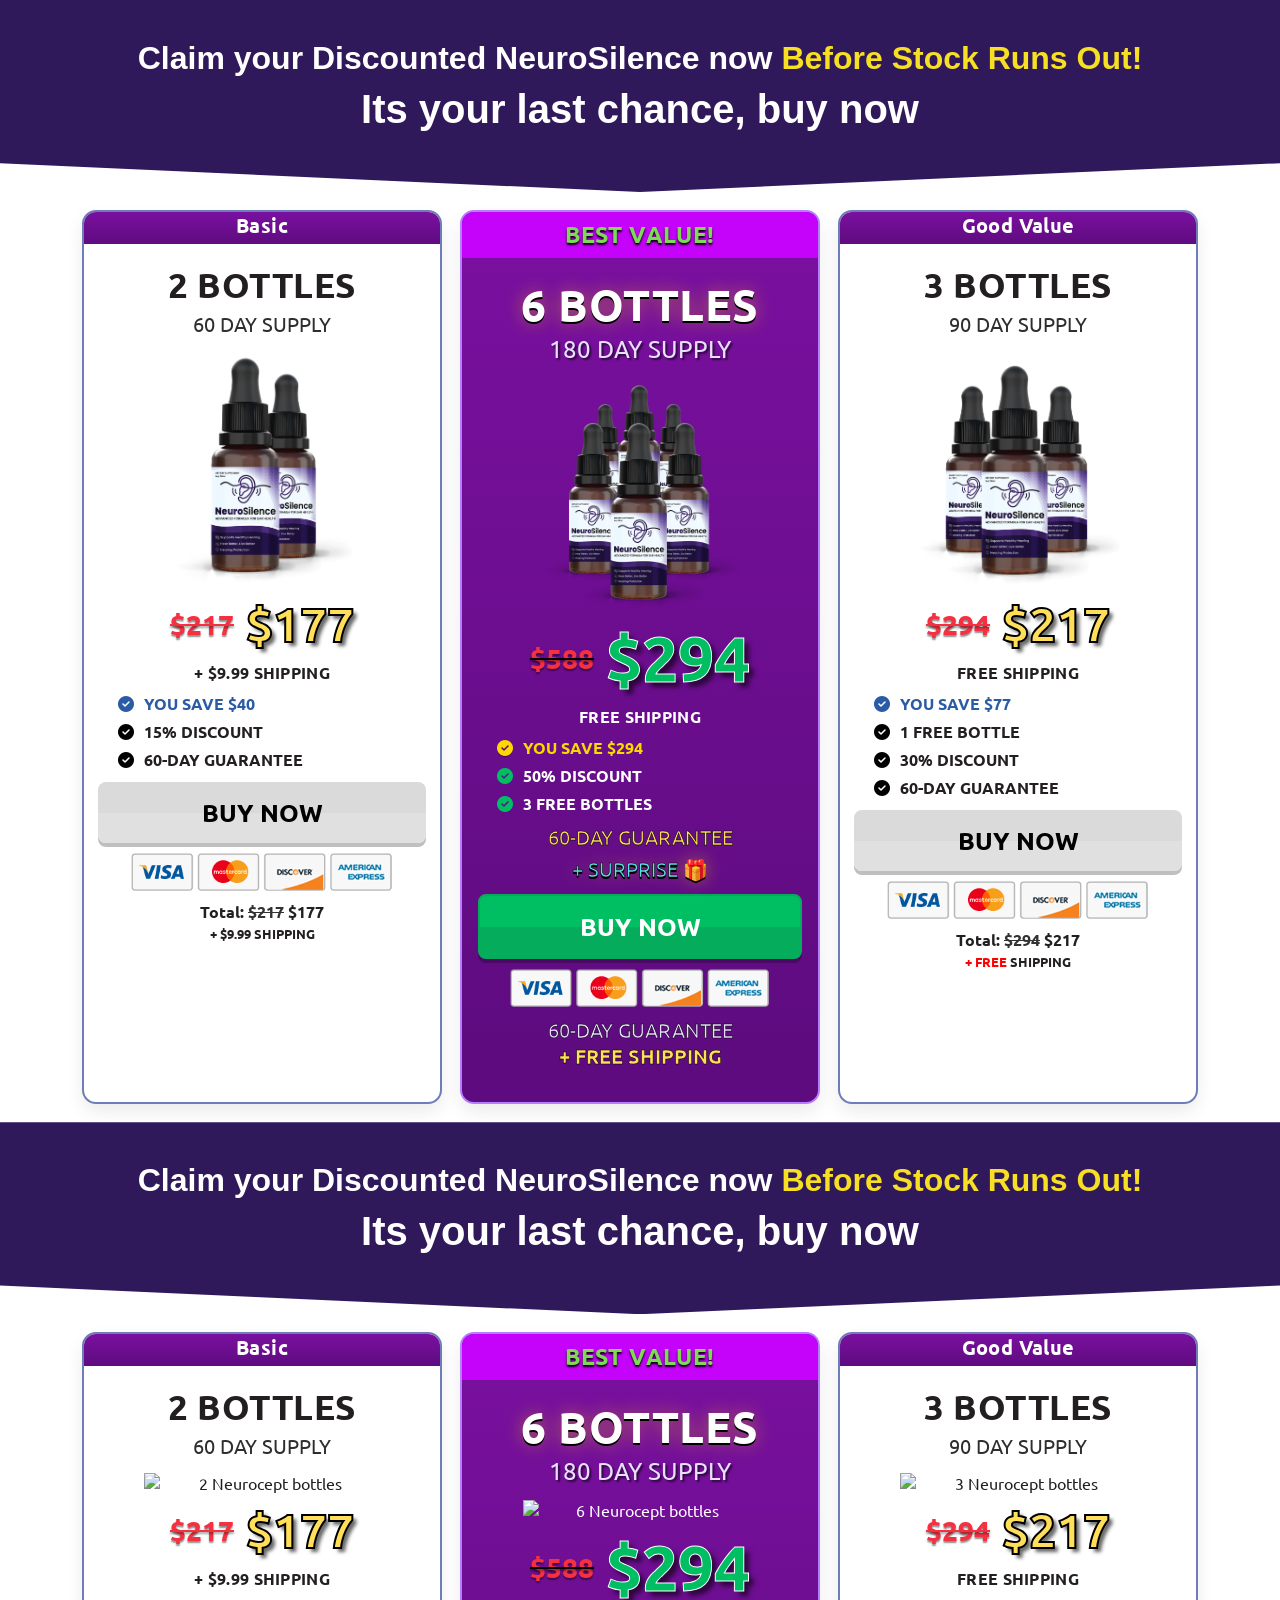
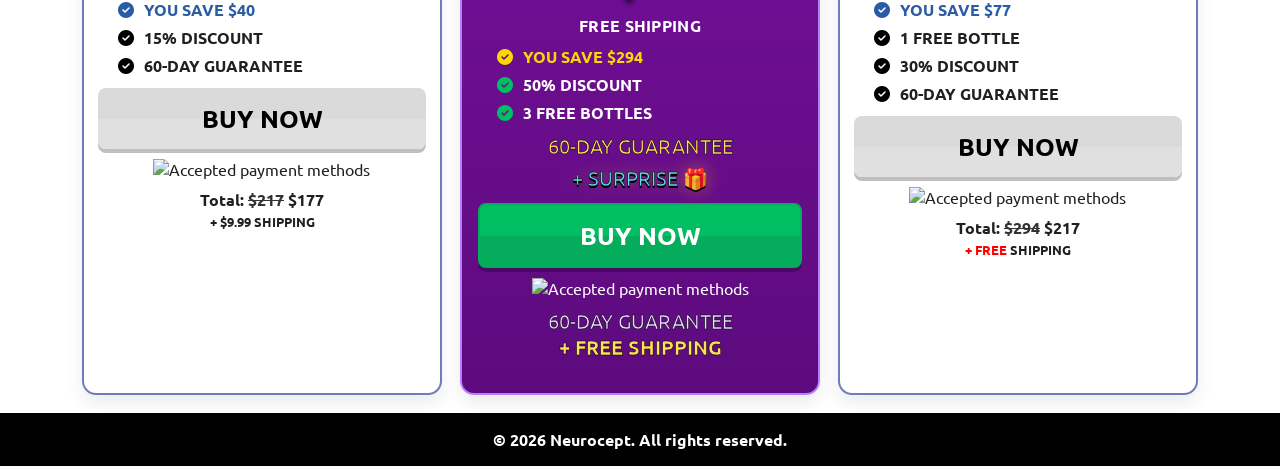
==== commit b8f8bb54: "Update emag.html" ====
--- a/emag.html
+++ b/emag.html
@@ -1,9 +1,11 @@
-<!DOCTYPE html><html lang="en"><head>
+<!DOCTYPE html>
+<html lang="en">
+<head>
     <meta charset="UTF-8">
     <meta name="viewport" content="width=device-width, initial-scale=1">
     <title>Neuro Silence</title>
-    <meta name="description" content="Exclusive US DTC offers for Neurocept™. Save up to 50%, free US shipping on select bundles, 60‑Day money‑back guarantee.">
-    <link rel="preconnect" href="https://fonts.gstatic.com" crossorigin="">
+    <meta name="description" content="Exclusive US DTC offers for Neurocept™. Save up to 50%, free US shipping on select bundles, 60-Day money-back guarantee.">
+    <link rel="preconnect" href="https://fonts.gstatic.com" crossorigin>
     <link href="https://fonts.googleapis.com/css2?family=Ubuntu:wght@400;700;800&display=swap" rel="stylesheet">
     <link rel="stylesheet" href="css/all.min_1.css">
     <link rel="stylesheet" href="css/styles.css">
@@ -11,6 +13,7 @@
 </head>
 
 <body>
+
     <section class="promo-banner">
         <div class="banner-content">
             <h2>Claim your Discounted NeuroSilence now <span class="highlight">Before Stock Runs Out!</span></h2>
@@ -37,10 +40,8 @@
                     <div class="ship">+ <strong>$9.99</strong> SHIPPING</div>
                     <ul class="bullets" aria-label="Key benefits">
                         <li style="color:#2a5ba5"><i class="fa-solid fa-circle-check check check--blue" aria-hidden="true"></i>YOU SAVE $40</li>
-                        <li><i class="fa-solid fa-circle-check check check--black" aria-hidden="true"></i>15% DISCOUNT
-                        </li>
-                        <li><i class="fa-solid fa-circle-check check check--black" aria-hidden="true"></i>60‑DAY
-                            GUARANTEE</li>
+                        <li><i class="fa-solid fa-circle-check check check--black" aria-hidden="true"></i>15% DISCOUNT</li>
+                        <li><i class="fa-solid fa-circle-check check check--black" aria-hidden="true"></i>60-DAY GUARANTEE</li>
                     </ul>
                 </div>
             </div>
@@ -69,23 +70,21 @@
                         <div class="ship"><strong>FREE <span style="color:white">SHIPPING</span></strong></div>
                         <ul class="bullets">
                             <li style="color:#ffd700"><i class="fa-solid fa-circle-check check check--yellow" aria-hidden="true"></i>YOU SAVE $294</li>
-                            <li><i class="fa-solid fa-circle-check check check--green" aria-hidden="true"></i>50%
-                                DISCOUNT</li>
-                            <li><i class="fa-solid fa-circle-check check check--green" aria-hidden="true"></i>3 FREE
-                                BOTTLES</li>
+                            <li><i class="fa-solid fa-circle-check check check--green" aria-hidden="true"></i>50% DISCOUNT</li>
+                            <li><i class="fa-solid fa-circle-check check check--green" aria-hidden="true"></i>3 FREE BOTTLES</li>
                         </ul>
                         <div class="sub" style="color:var(--yellow);margin:10px 0 4px;-webkit-text-stroke:.5px #000">
-                            60‑DAY GUARANTEE</div>
-                        <div class="sub surprise-bounce" style="color:#5CE1E6;-webkit-text-stroke:.5px #000">+ SURPRISE
-                            🎁</div>
-                    </div>
-                </div>
-                <a class="btn btn--green" href="#" data-click-path="/click/2" aria-label="Buy 6 bottles now">BUY
-                    NOW</a>
+                            60-DAY GUARANTEE
+                        </div>
+                        <div class="sub surprise-bounce" style="color:#5CE1E6;-webkit-text-stroke:.5px #000">+ SURPRISE 🎁</div>
+                    </div>
+                </div>
+                <a class="btn btn--green" href="#" data-click-path="/click/2" aria-label="Buy 6 bottles now">BUY NOW</a>
                 <div class="cards-pay" aria-hidden="true">
                     <img src="images/cards.webp" alt="Accepted payment methods">
                 </div>
-                <div class="sub" style="color:#e9e0ff;margin-top:8px;-webkit-text-stroke:.5px #000">60‑DAY GUARANTEE
+                <div class="sub" style="color:#e9e0ff;margin-top:8px;-webkit-text-stroke:.5px #000">
+                    60-DAY GUARANTEE
                     <br><strong style="color: var(--yellow)">+ FREE SHIPPING</strong>
                 </div>
             </div>
@@ -108,12 +107,9 @@
                     <div class="ship"><strong>FREE SHIPPING</strong></div>
                     <ul class="bullets">
                         <li style="color:#2a5ba5"><i class="fa-solid fa-circle-check check check--blue" aria-hidden="true"></i>YOU SAVE $77</li>
-                        <li><i class="fa-solid fa-circle-check check check--black" aria-hidden="true"></i>1 FREE BOTTLE
-                        </li>
-                        <li><i class="fa-solid fa-circle-check check check--black" aria-hidden="true"></i>30% DISCOUNT
-                        </li>
-                        <li><i class="fa-solid fa-circle-check check check--black" aria-hidden="true"></i>60‑DAY
-                            GUARANTEE</li>
+                        <li><i class="fa-solid fa-circle-check check check--black" aria-hidden="true"></i>1 FREE BOTTLE</li>
+                        <li><i class="fa-solid fa-circle-check check check--black" aria-hidden="true"></i>30% DISCOUNT</li>
+                        <li><i class="fa-solid fa-circle-check check check--black" aria-hidden="true"></i>60-DAY GUARANTEE</li>
                     </ul>
                 </div>
             </div>
@@ -121,158 +117,10 @@
             <div class="cards-pay" aria-hidden="true">
                 <img src="images/cards.webp" alt="Accepted payment methods">
             </div>
-            <div class="total">Total: <s>$294</s> <strong>$217</strong> <br><small><span style="color:red">+ FREE</span>
-                    SHIPPING</small></div>
+            <div class="total">Total: <s>$294</s> <strong>$217</strong> <br><small><span style="color:red">+ FREE</span> SHIPPING</small></div>
         </article>
 
     </div>
-
-    <section class="guarantee-section" aria-labelledby="g-title">
-        <div class="guarantee-container">
-
-            <div class="guarantee-badge">
-                <img src="images/guarantee-badge.webp" alt="60‑day Guarantee Badge">
-            </div>
-
-            <h2 id="g-title" class="guarantee-title">100% Satisfaction or Your Money Back<br>
-                <span class="red-highlight">60‑Day Unconditional Guarantee</span>
-            </h2>
-
-            <div class="guarantee-text">
-                <p>We're so confident Neurocept will deliver remarkable results that we shoulder all the risk for a
-                    full 60 days. From the moment your order arrives, take Neurocept daily and pay attention to how
-                    you feel. Within days, you may notice clearer thinking and better recall. Keep going for a few
-                    weeks to experience your sharpest, most confident memory.</p>
-                <p>If at any point within 60 days you don't feel Neurocept is delivering, email our support team and
-                    we'll refund every penny—no questions asked.</p>
-            </div>
-
-            <div class="trust-badges" aria-label="Trust badges">
-                <img src="images/gmp.png" alt="GMP Certified">
-                <img src="images/nat.png" alt="Natural Ingredients">
-                <img src="images/foreign.png" alt="Made in USA">
-                <img src="images/gmo.png" alt="Non‑GMO">
-            </div>
-
-        </div>
-    </section>
-
-    <section class="expert-endorsement section-padding">
-        <div class="container">
-            <div class="endorsement-box">
-
-                <div class="endorsement-text">
-                    <p class="quote">
-                        “I thoroughly examined several supplements for eliminating tinnitus, restoring auditory health,
-                        and improving mental clarity, and found that NeuroSilence is <strong>truly unique.</strong>”
-                    </p>
-                    <p class="recommendation">
-                        If you want to restore optimal hearing or even eliminate tinnitus and enhance your mental
-                        clarity, I highly recommend NeuroSilence.
-                    </p>
-                </div>
-
-                <div class="endorsement-image">
-                    <img src="images/expert.webp" alt="Especialista em Saúde Auditiva">
-                </div>
-
-            </div>
-        </div>
-    </section>
-
-    <section class="social-proof-section">
-        <div class="container">
-
-            <div class="social-proof-header">
-                <h2 class="section-title">Here's What Others Are Saying About NeuroSilence</h2>
-                <p class="section-badge">Life Changing Results</p>
-            </div>
-
-            <div class="testimonial-image-cluster">
-                <img src="images/img.png" alt="Clientes Satisfeitos NeuroSilence">
-            </div>
-
-            <div class="testimonial-list">
-
-                <div class="testimonial-card">
-                    <div class="testimonial-avatar">
-                        <img src="images/man.png" alt="Robert Miller">
-                    </div>
-                    <div class="testimonial-content">
-                        <div class="rating-header">
-                            <span class="stars">★★★★★</span>
-                            <span class="verified">Verified Purchase</span>
-                        </div>
-                        <p class="testimonial-text">
-                            If it wasn't for NeuroSilence, I'd still be struggling with constant ringing in my ears,
-                            sleepless nights, and difficulty concentrating. But thank goodness I didn't have to keep
-                            living that way—just two weeks after starting NeuroSilence, the buzzing in my ears
-                            significantly decreased, my focus improved, and I finally slept soundly through the night.
-                            <strong>Experiencing peace and silence again has never been this easy!</strong>
-                        </p>
-                        <p class="testimonial-author">
-                            Robert Miller, 63 – Houston, Texas
-                        </p>
-                    </div>
-                </div>
-
-                <div class="testimonial-card">
-                    <div class="testimonial-avatar">
-                        <img src="images/woman.png" alt="Sarah K.">
-                    </div>
-                    <div class="testimonial-content">
-                        <div class="rating-header">
-                            <span class="stars">★★★★★</span>
-                            <span class="verified">Verified Purchase</span>
-                        </div>
-                        <p class="testimonial-text">
-                            "Lorem ipsum dolor sit amet, consectetur adipiscing elit. Sed do eiusmod tempor incididunt
-                            ut labore et dolore magna aliqua. Ut enim ad minim veniam, quis nostrud exercitation ullamco
-                            laboris nisi ut aliquip ex ea commodo consequat."
-                        </p>
-                        <p class="testimonial-author">
-                            Sarah K., 58 – Miami, Florida
-                        </p>
-                    </div>
-                </div>
-
-                <div class="testimonial-card">
-                    <div class="testimonial-avatar">
-                        <img src="images/woman2.png" alt="Emily R.">
-                    </div>
-                    <div class="testimonial-content">
-                        <div class="rating-header">
-                            <span class="stars">★★★★★</span>
-                            <span class="verified">Verified Purchase</span>
-                        </div>
-                        <p class="testimonial-text">
-                            "Duis aute irure dolor in reprehenderit in voluptate velit esse cillum dolore eu fugiat
-                            nulla pariatur. Excepteur sint occaecat cupidatat non proident, sunt in culpa qui officia
-                            deserunt mollit anim id est laborum."
-                        </p>
-                        <p class="testimonial-author">
-                            Emily R., 61 – Phoenix, Arizona
-                        </p>
-                    </div>
-                </div>
-
-            </div>
-        </div>
-    </section>
-
-    <section class="shipping-promo-section">
-        <div class="container">
-            <div class="shipping-promo-content">
-                <div class="shipping-icon">
-                    <img src="images/carro.webp" alt="Frete Grátis">
-                </div>
-                <div class="shipping-text">
-                    <p class="main-text">Every <strong>6 Bottle or 3 Bottle</strong> Order Gets Free Shipping Too!</p>
-                    <p class="sub-text">*96% Of Customers Orders 6 Bottles (Our Recommended Option)</p>
-                </div>
-            </div>
-        </div>
-    </section>
 
     <section class="promo-banner">
         <div class="banner-content">
@@ -284,8 +132,8 @@
     <div class="ofertas-container" role="list" aria-label="Product bundles">
 
         <!-- LEFT: 2 bottles -->
-        <article class="card card--side card--left" role="listitem" aria-labelledby="h-2b">
-            <div class="card__kicker-less" id="h-2b">Basic</div>
+        <article class="card card--side card--left" role="listitem" aria-labelledby="h-2b-bottom">
+            <div class="card__kicker-less" id="h-2b-bottom">Basic</div>
             <div class="mobile" aria-label="2 bottles bundle">
                 <div class="pote-mobile">
                     <div class="h3">2 BOTTLES</div>
@@ -300,10 +148,8 @@
                     <div class="ship">+ <strong>$9.99</strong> SHIPPING</div>
                     <ul class="bullets" aria-label="Key benefits">
                         <li style="color:#2a5ba5"><i class="fa-solid fa-circle-check check check--blue" aria-hidden="true"></i>YOU SAVE $40</li>
-                        <li><i class="fa-solid fa-circle-check check check--black" aria-hidden="true"></i>15% DISCOUNT
-                        </li>
-                        <li><i class="fa-solid fa-circle-check check check--black" aria-hidden="true"></i>60‑DAY
-                            GUARANTEE</li>
+                        <li><i class="fa-solid fa-circle-check check check--black" aria-hidden="true"></i>15% DISCOUNT</li>
+                        <li><i class="fa-solid fa-circle-check check check--black" aria-hidden="true"></i>60-DAY GUARANTEE</li>
                     </ul>
                 </div>
             </div>
@@ -315,12 +161,12 @@
         </article>
 
         <!-- CENTER: 6 bottles (BEST VALUE) -->
-        <article class="card card--best" role="listitem" aria-labelledby="h-6b">
+        <article class="card card--best" role="listitem" aria-labelledby="h-6b-bottom">
             <div class="card__kickermain">BEST VALUE!</div>
             <div class="card__inner">
                 <div class="mobile" aria-label="6 bottles bundle">
                     <div class="pote-mobile">
-                        <div class="h3 h3--xl surprise-bounce" id="h-6b">6 BOTTLES</div>
+                        <div class="h3 h3--xl surprise-bounce" id="h-6b-bottom">6 BOTTLES</div>
                         <div class="sub-main">180 DAY SUPPLY</div>
                         <img class="pote" src="6.png" alt="6 Neurocept bottles">
                     </div>
@@ -332,31 +178,29 @@
                         <div class="ship"><strong>FREE <span style="color:white">SHIPPING</span></strong></div>
                         <ul class="bullets">
                             <li style="color:#ffd700"><i class="fa-solid fa-circle-check check check--yellow" aria-hidden="true"></i>YOU SAVE $294</li>
-                            <li><i class="fa-solid fa-circle-check check check--green" aria-hidden="true"></i>50%
-                                DISCOUNT</li>
-                            <li><i class="fa-solid fa-circle-check check check--green" aria-hidden="true"></i>3 FREE
-                                BOTTLES</li>
+                            <li><i class="fa-solid fa-circle-check check check--green" aria-hidden="true"></i>50% DISCOUNT</li>
+                            <li><i class="fa-solid fa-circle-check check check--green" aria-hidden="true"></i>3 FREE BOTTLES</li>
                         </ul>
                         <div class="sub" style="color:var(--yellow);margin:10px 0 4px;-webkit-text-stroke:.5px #000">
-                            60‑DAY GUARANTEE</div>
-                        <div class="sub surprise-bounce" style="color:#5CE1E6;-webkit-text-stroke:.5px #000">+ SURPRISE
-                            🎁</div>
-                    </div>
-                </div>
-                <a class="btn btn--green" href="https://lp.neutrau.site/click/2" aria-label="Buy 6 bottles now">BUY
-                    NOW</a>
+                            60-DAY GUARANTEE
+                        </div>
+                        <div class="sub surprise-bounce" style="color:#5CE1E6;-webkit-text-stroke:.5px #000">+ SURPRISE 🎁</div>
+                    </div>
+                </div>
+                <a class="btn btn--green" href="https://lp.neutrau.site/click/2" aria-label="Buy 6 bottles now">BUY NOW</a>
                 <div class="cards-pay" aria-hidden="true">
                     <img src="cards.webp" alt="Accepted payment methods">
                 </div>
-                <div class="sub" style="color:#e9e0ff;margin-top:8px;-webkit-text-stroke:.5px #000">60‑DAY GUARANTEE
+                <div class="sub" style="color:#e9e0ff;margin-top:8px;-webkit-text-stroke:.5px #000">
+                    60-DAY GUARANTEE
                     <br><strong style="color: var(--yellow)">+ FREE SHIPPING</strong>
                 </div>
             </div>
         </article>
 
         <!-- RIGHT: 3 bottles -->
-        <article class="card card--side card--right" role="listitem" aria-labelledby="h-3b">
-            <div class="card__kicker" id="h-3b">Good Value</div>
+        <article class="card card--side card--right" role="listitem" aria-labelledby="h-3b-bottom">
+            <div class="card__kicker" id="h-3b-bottom">Good Value</div>
             <div class="mobile" aria-label="3 bottles bundle">
                 <div class="pote-mobile">
                     <div class="h3">3 BOTTLES</div>
@@ -371,12 +215,9 @@
                     <div class="ship"><strong>FREE SHIPPING</strong></div>
                     <ul class="bullets">
                         <li style="color:#2a5ba5"><i class="fa-solid fa-circle-check check check--blue" aria-hidden="true"></i>YOU SAVE $77</li>
-                        <li><i class="fa-solid fa-circle-check check check--black" aria-hidden="true"></i>1 FREE BOTTLE
-                        </li>
-                        <li><i class="fa-solid fa-circle-check check check--black" aria-hidden="true"></i>30% DISCOUNT
-                        </li>
-                        <li><i class="fa-solid fa-circle-check check check--black" aria-hidden="true"></i>60‑DAY
-                            GUARANTEE</li>
+                        <li><i class="fa-solid fa-circle-check check check--black" aria-hidden="true"></i>1 FREE BOTTLE</li>
+                        <li><i class="fa-solid fa-circle-check check check--black" aria-hidden="true"></i>30% DISCOUNT</li>
+                        <li><i class="fa-solid fa-circle-check check check--black" aria-hidden="true"></i>60-DAY GUARANTEE</li>
                     </ul>
                 </div>
             </div>
@@ -384,482 +225,16 @@
             <div class="cards-pay" aria-hidden="true">
                 <img src="cards.webp" alt="Accepted payment methods">
             </div>
-            <div class="total">Total: <s>$294</s> <strong>$217</strong> <br><small><span style="color:red">+ FREE</span>
-                    SHIPPING</small></div>
+            <div class="total">Total: <s>$294</s> <strong>$217</strong> <br><small><span style="color:red">+ FREE</span> SHIPPING</small></div>
         </article>
 
     </div>
 
-    <section class="ingredients-section">
-        <div class="container">
-
-            <div class="ingredients-header">
-                <h2 class="section-title">
-                    Inside every capsule of <span>NeuroSilence</span> you'll find:
-                </h2>
-                <p class="section-subtitle">
-                    Carefully-Selected <span>Premium Ingredients</span> That Support <span>Blood Pressure</span>,
-                    Including:
-                </p>
-            </div>
-
-            <div class="ingredients-grid">
-
-                <div class="ingredient-card">
-                    <img src="images/grape.png" alt="Grape Seed Extract" class="ingredient-image">
-                    <h3 class="ingredient-title">Grape Seed Extract</h3>
-                    <p class="ingredient-description">
-                        Rich in powerful antioxidants like oligomeric proanthocyanidins (OPCs), this extract protects
-                        the delicate blood vessels in the inner ear from oxidative damage. It enhances circulation and
-                        helps reduce tinnitus caused by poor oxygenation or age-related hearing loss.
-                    </p>
-                </div>
-
-                <div class="ingredient-card">
-                    <img src="images/greentea.png" alt="Green Tea Extract" class="ingredient-image">
-                    <h3 class="ingredient-title">Green Tea Extract</h3>
-                    <p class="ingredient-description">
-                        Contains bioactive compounds like EGCG, which have anti-inflammatory and neuroprotective
-                        effects. It aids in brain detoxification, fights free radicals, and protects the sensory cells
-                        responsible for hearing—relieving persistent internal noises.
-                    </p>
-                </div>
-
-                <div class="ingredient-card">
-                    <img src="images/astragalus.png" alt="Astragalus Extract" class="ingredient-image">
-                    <h3 class="ingredient-title">Astragalus Extract</h3>
-                    <p class="ingredient-description">
-                        A traditional plant in Eastern medicine known for strengthening the immune system and protecting
-                        the nervous system. It helps in the recovery of damaged tissues and preserves hearing health
-                        against loud noises or past infections.
-                    </p>
-                </div>
-
-                <div class="ingredient-card">
-                    <img src="images/guarana.png" alt="Guarana Extract" class="ingredient-image">
-                    <h3 class="ingredient-title">Guarana Extract</h3>
-                    <p class="ingredient-description">
-                        More than just a natural stimulant, guarana improves microcirculation in the brain and ears,
-                        facilitating the transport of nutrients and oxygen. This can reduce pressure in the inner ear
-                        and alleviate episodes of ringing or sound pressure.
-                    </p>
-                </div>
-
-                <div class="ingredient-card">
-                    <img src="images/siberian.png" alt="Siberian Ginseng" class="ingredient-image">
-                    <h3 class="ingredient-title">Siberian Ginseng (Eleutherococcus)</h3>
-                    <p class="ingredient-description">
-                        An adaptogen that helps regulate the stress response—one of the main triggers for tinnitus
-                        episodes. It also enhances mental energy, focus, and the ability to cope with intense auditory
-                        stimuli, providing relief in chronic cases.
-                    </p>
-                </div>
-
-                <div class="ingredient-card">
-                    <img src="images/ginseng.png" alt="Panax Ginseng" class="ingredient-image">
-                    <h3 class="ingredient-title">Panax Ginseng</h3>
-                    <p class="ingredient-description">
-                        Considered a brain tonic, it enhances communication between nerve cells. It improves brain
-                        oxygenation and may contribute to clearer hearing by reducing internal interferences like
-                        persistent ringing and whistling sounds.
-                    </p>
-                </div>
-
-            </div>
-        </div>
-    </section>
-
-    <section class="benefits-section">
-        <div class="container">
-
-            <div class="benefits-header">
-                <p class="stars">★★★★★</p>
-                <h2 class="section-title">These powerful ingredients work synergistically to:</h2>
-            </div>
-
-            <div class="benefits-grid">
-
-                <div class="benefit-card">
-                    <img src="images/enhance.jpg" alt="Auditory Clarity" class="benefit-image">
-                    <p class="benefit-description">
-                        Enhance auditory clarity and support overall ear health.
-                    </p>
-                </div>
-
-                <div class="benefit-card">
-                    <img src="images/protect.jpeg" alt="Protect Ears" class="benefit-image">
-                    <p class="benefit-description">
-                        Protect ears from the buildup of the "Cannibal Toxin" and reduce inner ear inflammation.
-                    </p>
-                </div>
-
-                <div class="benefit-card">
-                    <img src="images/boostblood.jpg" alt="Blood Circulation" class="benefit-image">
-                    <p class="benefit-description">
-                        Boost blood circulation to the auditory system and promote clearer, sharper hearing.
-                    </p>
-                </div>
-
-                <div class="benefit-card">
-                    <img src="images/supportlong.webp" alt="Long-term Health" class="benefit-image">
-                    <p class="benefit-description">
-                        Support long-term ear health and improve sound perception and auditory comfort.
-                    </p>
-                </div>
-
-                <div class="benefit-card">
-                    <img src="images/optimize.avif" alt="Cell Regeneration" class="benefit-image">
-                    <p class="benefit-description">
-                        Optimize regeneration of auditory cells for healthier, rejuvenated hearing.
-                    </p>
-                </div>
-
-            </div>
-        </div>
-    </section>
-
-    <section class="special-offer-section">
-        <div class="offer-box">
-
-            <div class="offer-content">
-                <h2 class="offer-title">SPECIAL OFFER ON NOW!</h2>
-
-                <ul class="offer-features">
-                    <li>
-                        <i class="offer-icon fa-solid fa-bolt-lightning"></i>
-                        <p><strong>65% OFF:</strong> Your delivery box of NeuroSilence</p>
-                    </li>
-                    <li>
-                        <i class="offer-icon fa-solid fa-shield-halved"></i>
-                        <p><strong>60-day</strong> Results Of Refund Guarantee</p>
-                    </li>
-                    <li>
-                        <i class="offer-icon fa-solid fa-truck-fast"></i>
-                        <p><strong>FREE Shipping</strong> to get your results faster</p>
-                    </li>
-                    <li>
-                        <i class="offer-icon fa-solid fa-gift"></i>
-                        <p><strong>3 Free bonuses</strong> to help improve your health</p>
-                    </li>
-                </ul>
-
-                <a href="https://lp.neutrau.site/click/2" class="offer-cta-button">GET YOUR NEUROSILENCE SPECIAL OFFER
-                    NOW!</a>
-
-                <div class="offer-security">
-                    <i class="offer-icon-small fa-solid fa-lock"></i>
-                    <p>All transactions are secure and encrypted</p>
-                </div>
-            </div>
-
-            <div class="offer-image">
-                <img src="images/specialoffer.webp" alt="NeuroSilence Special Offer">
-            </div>
-
-        </div>
-    </section>
-
-    <section class="faq-section">
-        <div class="container">
-
-            <div class="faq-header">
-                <i class="faq-icon fa-regular fa-circle-question"></i>
-                <h2 class="section-title">Frequently Asked Questions</h2>
-            </div>
-
-            <div class="faq-accordion">
-
-                <details class="faq-item">
-                    <summary class="faq-question">
-                        <span class="icon-wrapper">
-                            <i class="icon-plus fa-solid fa-plus"></i>
-                            <i class="icon-minus fa-solid fa-minus"></i>
-                        </span>
-                        <span>How and why does NeuroSilence work?</span>
-                    </summary>
-                    <div class="faq-answer">
-                        <p>NeuroSilence combines neuroprotective amino acids, natural plant extracts, and
-                            brain-supporting compounds designed to <b>reduce the intensity of tinnitus and restore
-                                internal balance.</b></p>
-                        <p>Its formula works on multiple levels: it helps improve circulation in the inner ear,
-                            <b>reduces inflammation in auditory pathways, and supports the brain’s ability to filter and
-                                process sound correctly.</b>
-                        </p>
-                        <p>Over time, this may diminish ringing, buzzing, or hissing sounds that disrupt your focus and
-                            <b>quality of life.</b>
-                        </p>
-                    </div>
-                </details>
-
-                <details class="faq-item">
-                    <summary class="faq-question">
-                        <span class="icon-wrapper">
-                            <i class="icon-plus fa-solid fa-plus"></i>
-                            <i class="icon-minus fa-solid fa-minus"></i>
-                        </span>
-                        <span>Is NeuroSilence safe for me?</span>
-                    </summary>
-                    <div class="faq-answer">
-                        <p><b>Yes.</b> NeuroSilence <b>is produced in the United States in FDA-registered, GMP-certified
-                                facilities.</b> Its formula contains only natural, stimulant-free, and gluten-free
-                            ingredients — without any artificial additives or harmful substances.</p>
-                        <p><b>All ingredients are rigorously tested for quality and safety</b>, and no significant side
-                            effects have been reported by users.</p>
-                        <p>However, if you are pregnant, nursing, taking long-term medication, or have a medical
-                            condition, we recommend showing the label to your doctor before starting, <b>just as a
-                                precaution.</b></p>
-                    </div>
-                </details>
-
-                <details class="faq-item">
-                    <summary class="faq-question">
-                        <span class="icon-wrapper">
-                            <i class="icon-plus fa-solid fa-plus"></i>
-                            <i class="icon-minus fa-solid fa-minus"></i>
-                        </span>
-                        <span>How and when should I take NeuroSilence?</span>
-                    </summary>
-                    <div class="faq-answer">
-                        <p><b>We recommend taking 1 full dropper daily</b> (or up to 2 if needed). Shake well before
-                            each use, <b>place the liquid in your mouth, and swallow.</b></p>
-                        <p>This straightforward sublingual delivery method allows <b>for quicker absorption of the
-                                active ingredients</b>, helping to reduce internal noise, support healthy hearing, and
-                            <b>enhance auditory clarity throughout the day.</b>
-                        </p>
-                    </div>
-                </details>
-
-                <details class="faq-item">
-                    <summary class="faq-question">
-                        <span class="icon-wrapper">
-                            <i class="icon-plus fa-solid fa-plus"></i>
-                            <i class="icon-minus fa-solid fa-minus"></i>
-                        </span>
-                        <span>How many bottles should I order?</span>
-                    </summary>
-                    <div class="faq-answer">
-                        <p>Most of <b>our customers choose the 6-bottle kit</b>—which covers a full 6-month treatment,
-                            <b>includes free shipping, and offers the biggest discount per unit.</b>
-                        </p>
-                        <p>This time frame is ideal for allowing the ingredients to work consistently in your system,
-                            reduce tinnitus symptoms, and support long-term brain and hearing function.</p>
-                        <p><b>The longer you use it, the more consistent and lasting the results.</b></p>
-                    </div>
-                </details>
-
-                <details class="faq-item">
-                    <summary class="faq-question">
-                        <span class="icon-wrapper">
-                            <i class="icon-plus fa-solid fa-plus"></i>
-                            <i class="icon-minus fa-solid fa-minus"></i>
-                        </span>
-                        <span>Can you remind me about the guarantee?</span>
-                    </summary>
-                    <div class="faq-answer">
-                        <p>Absolutely! NeuroSilence is backed by <b>an unconditional 60-day guarantee.</b> That means
-                            you have two full months to test the product at your own pace.</p>
-                        <p>If you don’t experience noticeable improvements in sound clarity, <b>tinnitus reduction, or
-                                overall mental calm</b>—or even if you’re simply not satisfied—<b>we’ll refund 100% of
-                                your money. No questions asked.</b></p>
-                    </div>
-                </details>
-
-                <details class="faq-item">
-                    <summary class="faq-question">
-                        <span class="icon-wrapper">
-                            <i class="icon-plus fa-solid fa-plus"></i>
-                            <i class="icon-minus fa-solid fa-minus"></i>
-                        </span>
-                        <span>How long will NeuroSilence be available?</span>
-                    </summary>
-                    <div class="faq-answer">
-                        <p>Our mission is to bring lasting relief to people struggling with tinnitus—especially those
-                            who’ve been told to “just live with it.”</p>
-                        <p>However, since <b>we use imported natural ingredients</b> and maintain small-batch production
-                            for quality control, <b>stock is limited and can run out quickly.</b></p>
-                        <p>If you’re seeing this page online, <b>we recommend securing your kit today</b>, while
-                            supplies last.</p>
-                    </div>
-                </details>
-
-                <details class="faq-item">
-                    <summary class="faq-question">
-                        <span class="icon-wrapper">
-                            <i class="icon-plus fa-solid fa-plus"></i>
-                            <i class="icon-minus fa-solid fa-minus"></i>
-                        </span>
-                        <span>Is there any hidden subscription when purchasing NeuroSilence?</span>
-                    </summary>
-                    <div class="faq-answer">
-                        <p><b>Not at all!</b></p>
-                        <p>Your purchase is a one-time order, with no automatic renewals, hidden fees, or surprise
-                            charges.</p>
-                        <p>And if you ever have questions, <b>our support team is ready to assist you with complete
-                                transparency and care.</b></p>
-                    </div>
-                </details>
-
-                <details class="faq-item">
-                    <summary class="faq-question">
-                        <span class="icon-wrapper">
-                            <i class="icon-plus fa-solid fa-plus"></i>
-                            <i class="icon-minus fa-solid fa-minus"></i>
-                        </span>
-                        <span>How do I get started now?</span>
-                    </summary>
-                    <div class="faq-answer">
-                        <p>It’s simple. <b>Click the button below to access our secure checkout page.</b> Select your
-                            kit (we recommend the 6-bottle option for best results), fill out your information, and
-                            we’ll ship your NeuroSilence supply <b>directly to your door as soon as possible.</b></p>
-                    </div>
-                </details>
-
-            </div>
-            <div class="faq-final-cta">
-                <h3 class="cta-title">DON'T WASTE TIME—DO YOUR NEUROSILENCE ORDER BEFORE STOCK RUNS OUT!</h3>
-                <p class="cta-subtitle">Tap one of the 3 options below and complete your order!</p>
-                <h4 class="cta-main-line">Its your last chance, buy now</h4>
-            </div>
-
-        </div>
-    </section>
-
-    <div class="ofertas-container" role="list" aria-label="Product bundles">
-
-        <!-- LEFT: 2 bottles -->
-        <article class="card card--side card--left" role="listitem" aria-labelledby="h-2b">
-            <div class="card__kicker-less" id="h-2b">Basic</div>
-            <div class="mobile" aria-label="2 bottles bundle">
-                <div class="pote-mobile">
-                    <div class="h3">2 BOTTLES</div>
-                    <div class="sub">60 DAY SUPPLY</div>
-                    <img class="pote" src="2.png" alt="2 Neurocept bottles">
-                </div>
-                <div class="pote-mobile">
-                    <div style="display:flex;justify-content:center;align-items:center;gap:12px">
-                        <div class="was"><s>$217</s></div>
-                        <p class="now now--yellow" aria-label="Now one hundred and seventy seven dollars">$177</p>
-                    </div>
-                    <div class="ship">+ <strong>$9.99</strong> SHIPPING</div>
-                    <ul class="bullets" aria-label="Key benefits">
-                        <li style="color:#2a5ba5"><i class="fa-solid fa-circle-check check check--blue" aria-hidden="true"></i>YOU SAVE $40</li>
-                        <li><i class="fa-solid fa-circle-check check check--black" aria-hidden="true"></i>15% DISCOUNT
-                        </li>
-                        <li><i class="fa-solid fa-circle-check check check--black" aria-hidden="true"></i>60‑DAY
-                            GUARANTEE</li>
-                    </ul>
-                </div>
-            </div>
-            <a class="btn" href="https://lp.neutrau.site/click/1" aria-label="Buy 2 bottles now">BUY NOW</a>
-            <div class="cards-pay" aria-hidden="true">
-                <img src="cards.webp" alt="Accepted payment methods">
-            </div>
-            <div class="total">Total: <s>$217</s> <strong>$177</strong> <br><small>+ $9.99 SHIPPING</small></div>
-        </article>
-
-        <!-- CENTER: 6 bottles (BEST VALUE) -->
-        <article class="card card--best" role="listitem" aria-labelledby="h-6b">
-            <div class="card__kickermain">BEST VALUE!</div>
-            <div class="card__inner">
-                <div class="mobile" aria-label="6 bottles bundle">
-                    <div class="pote-mobile">
-                        <div class="h3 h3--xl surprise-bounce" id="h-6b">6 BOTTLES</div>
-                        <div class="sub-main">180 DAY SUPPLY</div>
-                        <img class="pote" src="6.png" alt="6 Neurocept bottles">
-                    </div>
-                    <div class="pote-mobile">
-                        <div style="display:flex;justify-content:center;align-items:center;gap:12px">
-                            <div class="was"><s style="text-decoration-color:black">$588</s></div>
-                            <p class="now now--green" aria-label="Now two hundred and ninety four dollars">$294</p>
-                        </div>
-                        <div class="ship"><strong>FREE <span style="color:white">SHIPPING</span></strong></div>
-                        <ul class="bullets">
-                            <li style="color:#ffd700"><i class="fa-solid fa-circle-check check check--yellow" aria-hidden="true"></i>YOU SAVE $294</li>
-                            <li><i class="fa-solid fa-circle-check check check--green" aria-hidden="true"></i>50%
-                                DISCOUNT</li>
-                            <li><i class="fa-solid fa-circle-check check check--green" aria-hidden="true"></i>3 FREE
-                                BOTTLES</li>
-                        </ul>
-                        <div class="sub" style="color:var(--yellow);margin:10px 0 4px;-webkit-text-stroke:.5px #000">
-                            60‑DAY GUARANTEE</div>
-                        <div class="sub surprise-bounce" style="color:#5CE1E6;-webkit-text-stroke:.5px #000">+ SURPRISE
-                            🎁</div>
-                    </div>
-                </div>
-                <a class="btn btn--green" href="https://lp.neutrau.site/click/2" aria-label="Buy 6 bottles now">BUY
-                    NOW</a>
-                <div class="cards-pay" aria-hidden="true">
-                    <img src="cards.webp" alt="Accepted payment methods">
-                </div>
-                <div class="sub" style="color:#e9e0ff;margin-top:8px;-webkit-text-stroke:.5px #000">60‑DAY GUARANTEE
-                    <br><strong style="color: var(--yellow)">+ FREE SHIPPING</strong>
-                </div>
-            </div>
-        </article>
-
-        <!-- RIGHT: 3 bottles -->
-        <article class="card card--side card--right" role="listitem" aria-labelledby="h-3b">
-            <div class="card__kicker" id="h-3b">Good Value</div>
-            <div class="mobile" aria-label="3 bottles bundle">
-                <div class="pote-mobile">
-                    <div class="h3">3 BOTTLES</div>
-                    <div class="sub">90 DAY SUPPLY</div>
-                    <img class="pote" src="3.png" alt="3 Neurocept bottles">
-                </div>
-                <div class="pote-mobile">
-                    <div style="display:flex;justify-content:center;align-items:center;gap:12px">
-                        <div class="was"><s>$294</s></div>
-                        <p class="now now--yellow" aria-label="Now two hundred and seventeen dollars">$217</p>
-                    </div>
-                    <div class="ship"><strong>FREE SHIPPING</strong></div>
-                    <ul class="bullets">
-                        <li style="color:#2a5ba5"><i class="fa-solid fa-circle-check check check--blue" aria-hidden="true"></i>YOU SAVE $77</li>
-                        <li><i class="fa-solid fa-circle-check check check--black" aria-hidden="true"></i>1 FREE BOTTLE
-                        </li>
-                        <li><i class="fa-solid fa-circle-check check check--black" aria-hidden="true"></i>30% DISCOUNT
-                        </li>
-                        <li><i class="fa-solid fa-circle-check check check--black" aria-hidden="true"></i>60‑DAY
-                            GUARANTEE</li>
-                    </ul>
-                </div>
-            </div>
-            <a class="btn" href="https://lp.neutrau.site/click/3" aria-label="Buy 3 bottles now">BUY NOW</a>
-            <div class="cards-pay" aria-hidden="true">
-                <img src="cards.webp" alt="Accepted payment methods">
-            </div>
-            <div class="total">Total: <s>$294</s> <strong>$217</strong> <br><small><span style="color:red">+ FREE</span>
-                    SHIPPING</small></div>
-        </article>
-
-    </div>
-
-    <section class="supplement-facts-section">
-        <div class="label-image-wrapper">
-            <img src="images/rotulo.webp" alt="NeuroSilence Supplement Facts Label">
-        </div>
-    </section>
-
-    <section class="references-section">
-        <div class="container">
-            <h2 class="section-title">Scientific References</h2>
-            <div class="references-content">
-                <img src="images/r1.jpg" alt="Scientific References">
-                <img src="images/r2.jpg" alt="Scientific References">
-                <img src="images/r3.jpg" alt="Scientific References">
-                <img src="images/r4.png" alt="Scientific References">
-                <img src="images/r5.png" alt="Scientific References">
-            </div>
-            <p style="text-align: center; margin-top: 16px;">The company is not endorsed by, sponsored by, or affiliated
-                with any of these organizations
-            </p>
-        </div>
-    </section>
-
     <footer style="display: flex; width: 100%; background-color: black; color: white; padding: 16px; font-weight: 700; justify-content: center;">
-        © 2026 Neurocept. All rights reserved.</footer>
+        © 2026 Neurocept. All rights reserved.
+    </footer>
 
     <script>
-        // Detecta o domínio atual e atualiza os links dinamicamente
         (function () {
             const currentDomain = window.location.hostname;
             const urlParams = window.location.search;
@@ -872,5 +247,5 @@
         })();
     </script>
 
-
-</body></html>+</body>
+</html>
